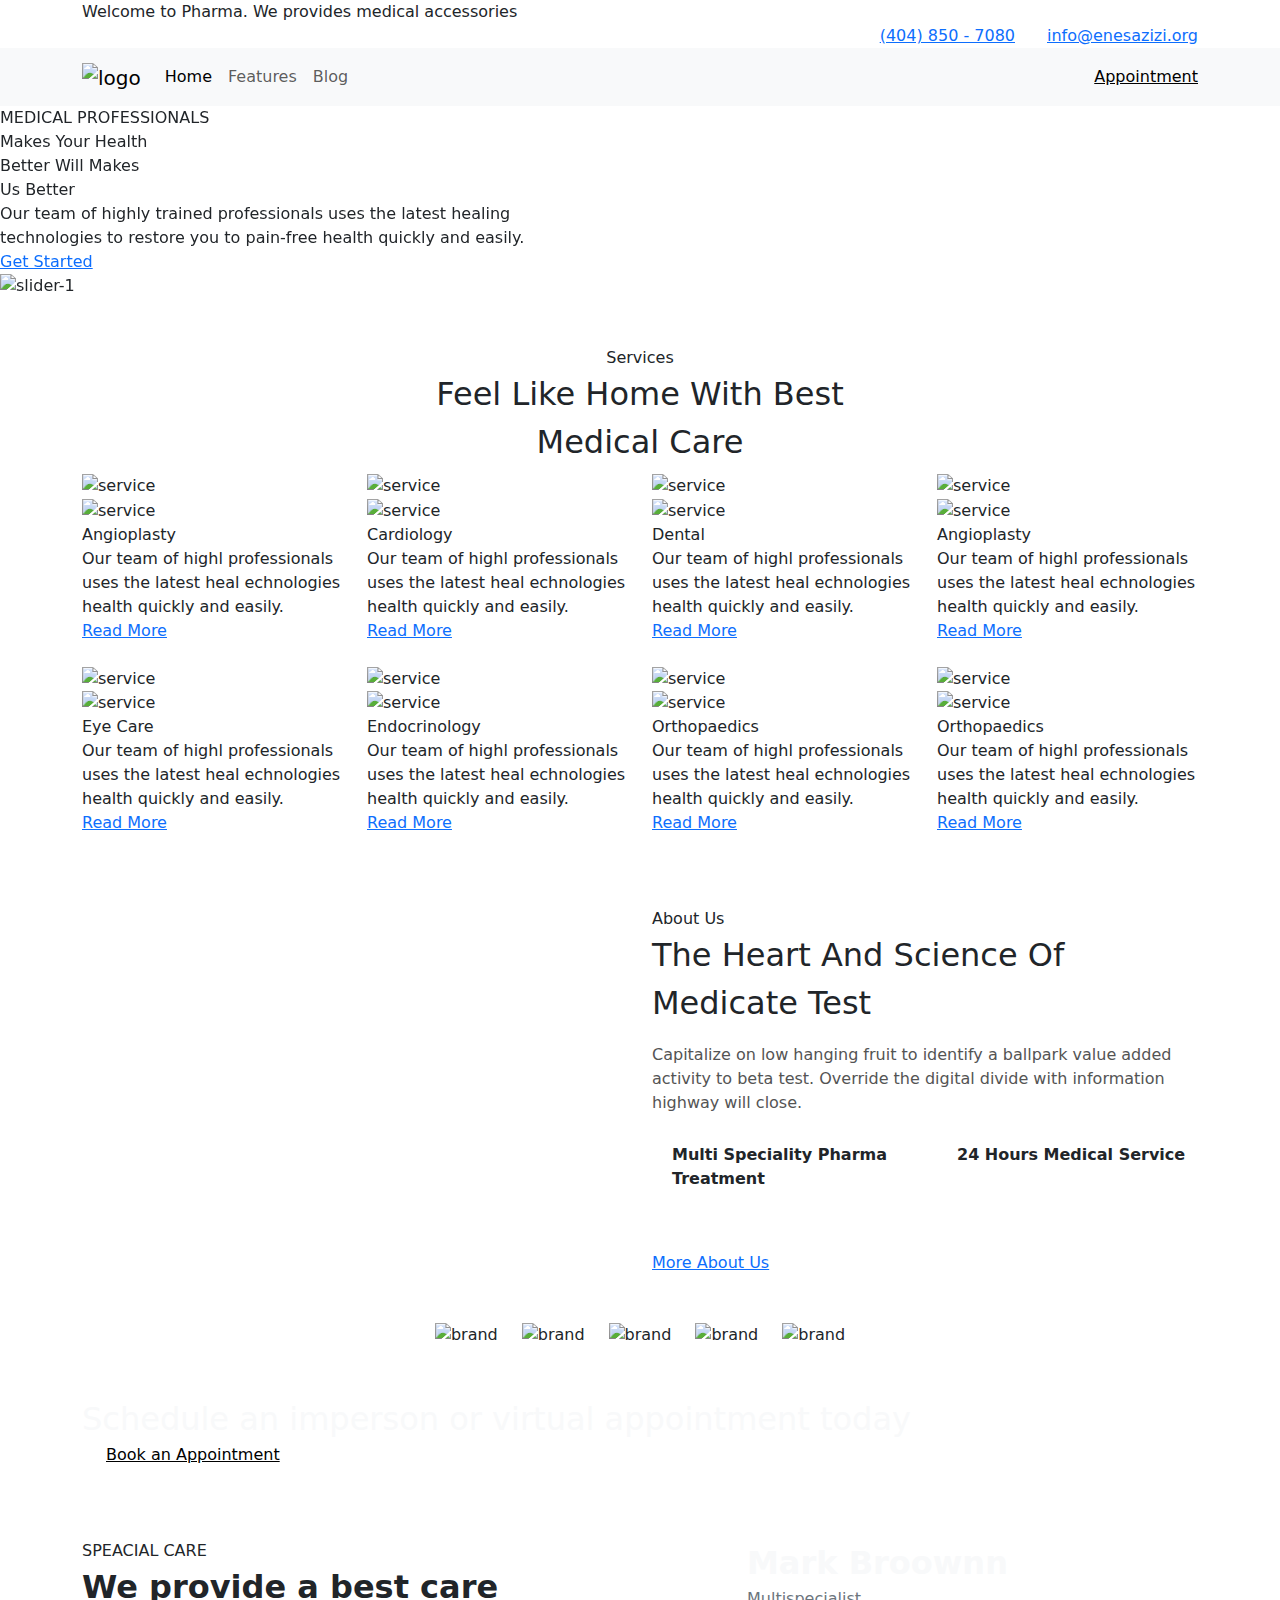
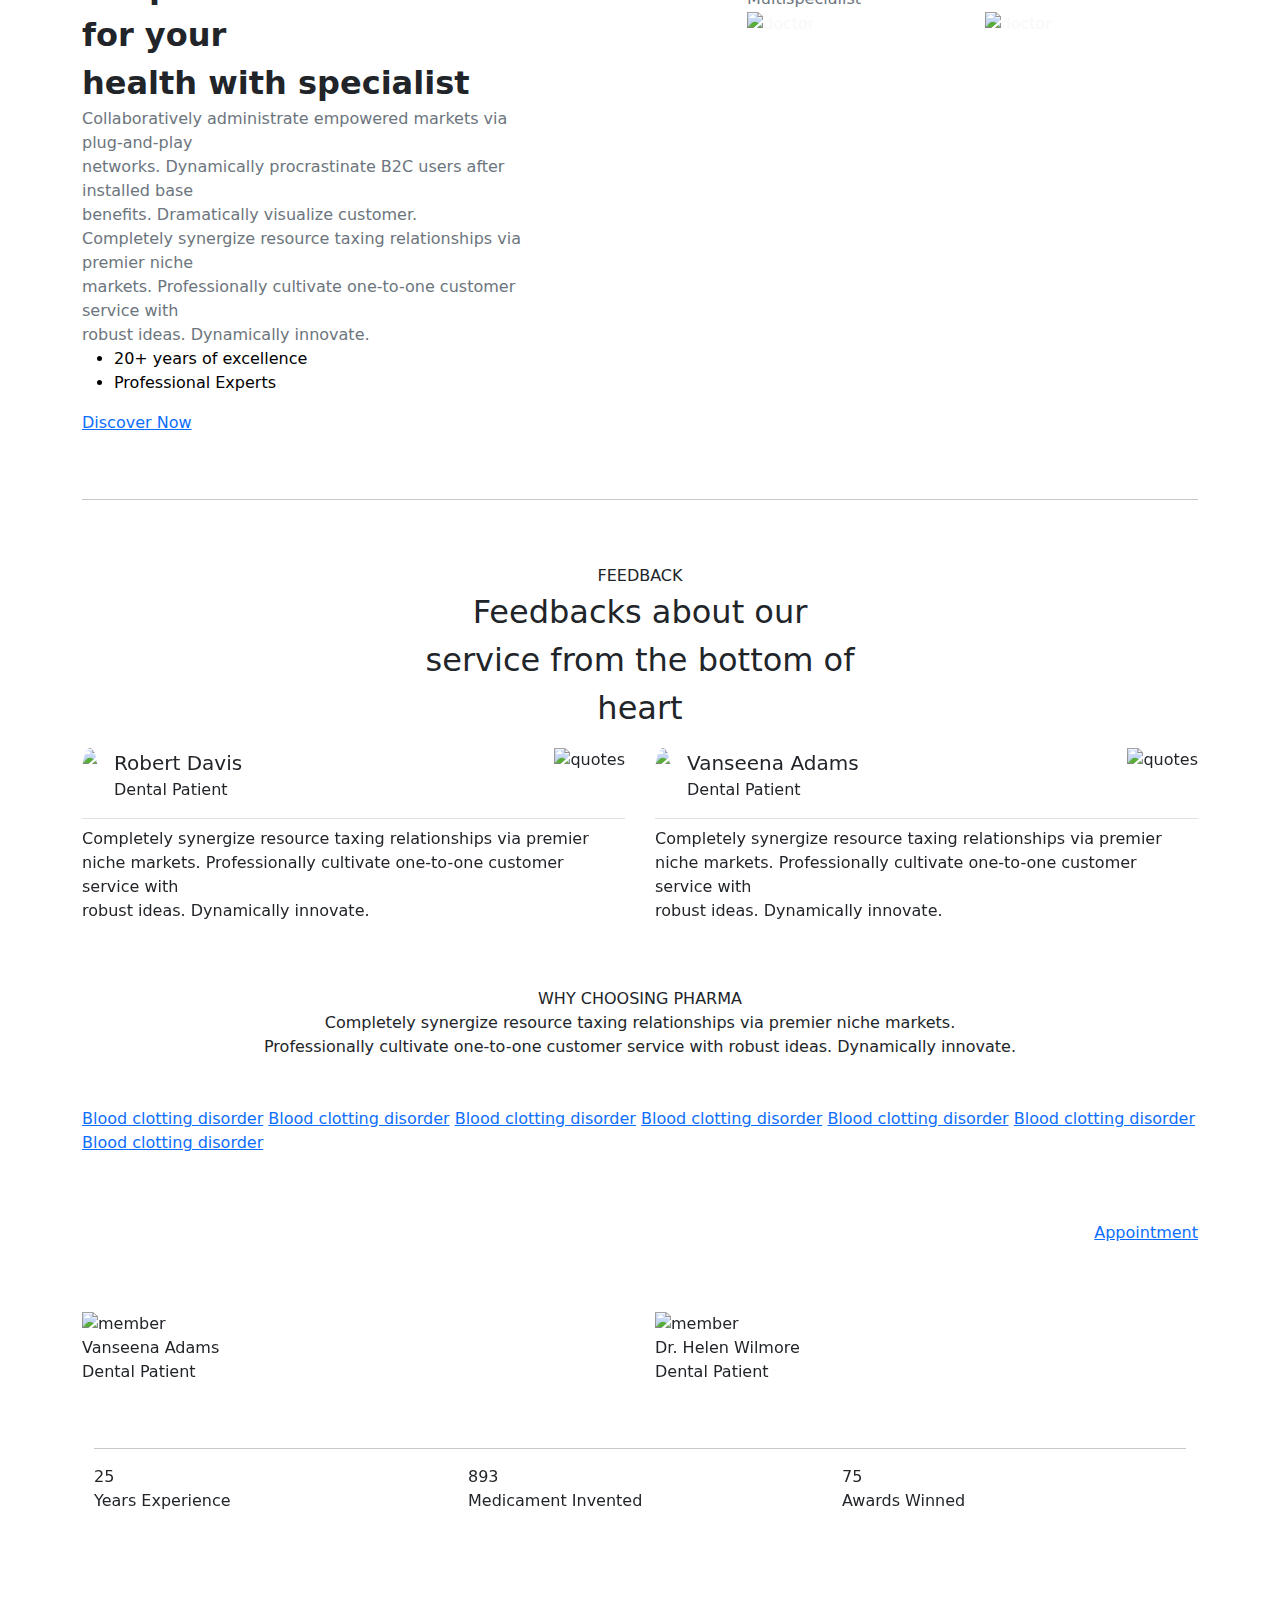
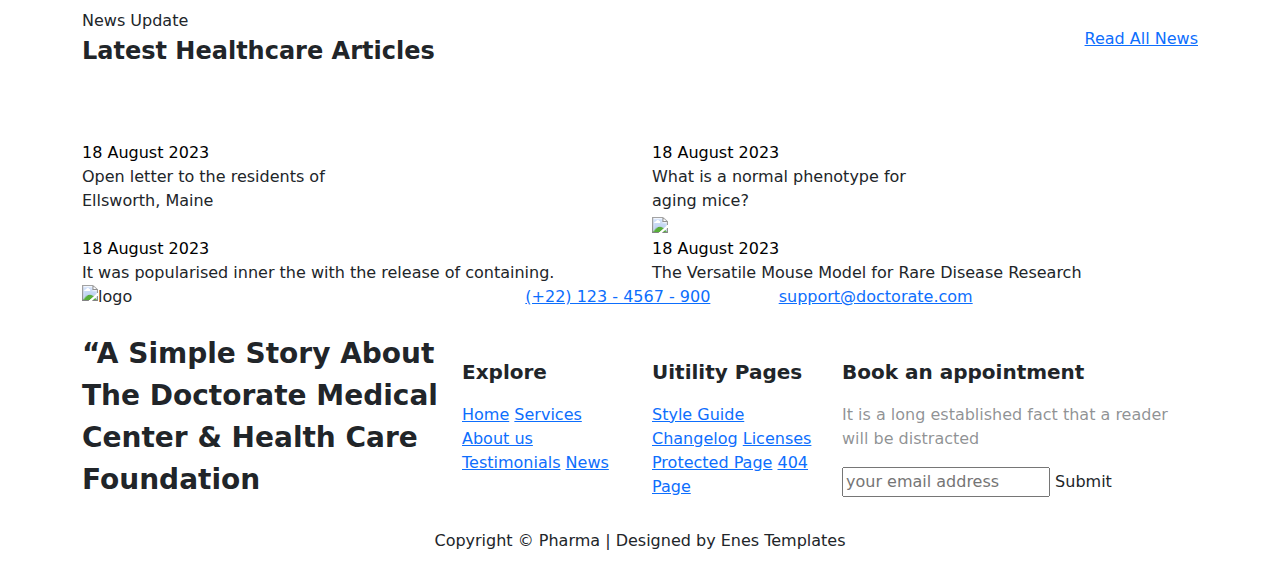
==== index.html @ 433c77ba "new feature -sticky navbar" ====
<!DOCTYPE html>
<html lang="en">

<head>
    <meta charset="UTF-8">
    <meta name="viewport" content="width=device-width, initial-scale=1.0">
    <link rel="icon" href="./assets/img/icon/logo.svg">
    <title>BTK AKADEMI</title>
    <!-- bootstrap library-->
    <link href="https://cdn.jsdelivr.net/npm/bootstrap@5.3.3/dist/css/bootstrap.min.css" rel="stylesheet"
        integrity="sha384-QWTKZyjpPEjISv5WaRU9OFeRpok6YctnYmDr5pNlyT2bRjXh0JMhjY6hW+ALEwIH" crossorigin="anonymous">

    <!-- css file -->
    <link rel="stylesheet" href="assets/css/style.css">
</head>

<body>
    <div class="top-bar">
        <div class="container">
            <div class="row">
                <div class="col-12 col-lg-6">
                    <span>Welcome to Pharma. We provides medical accessories</span>
                </div>
                <div class="col-12 col-lg-12">
                    <div class="d-flex justify-content-end">
                        <a href="tel:+4048507080" class="d-flex gap-2 align-items-center me-4">
                            <i class="icon icon-phone"></i>
                            <span>(404) 850 - 7080</span>
                        </a>
                        <a href="mailto:info@hasanunal.org" class="d-flex gap-2 align-items-center">
                            <i class="icon icon-mail"></i>
                            <span>info@enesazizi.org</span>
                        </a>
                    </div>
                </div>
            </div>
        </div>
    </div>
    <header class="sticky-top">


        <nav class="navbar navbar-expand-lg bg-body-tertiary">
            <div class="container">
                <a class="navbar-brand" href="#">
                    <img src="assets/img/logo.svg" alt="logo">
                </a>
                <button class="navbar-toggler" type="button" data-bs-toggle="collapse" data-bs-target="#navbarText"
                    aria-controls="navbarText" aria-expanded="false" aria-label="Toggle navigation">
                    <span class="navbar-toggler-icon"></span>
                </button>
                <div class="collapse navbar-collapse" id="navbarText">
                    <ul class="navbar-nav me-auto mb-2 mb-lg-0">
                        <li class="nav-item">
                            <a class="nav-link active" aria-current="page" href="#">Home</a>
                        </li>
                        <li class="nav-item">
                            <a class="nav-link" href="#">Features</a>
                        </li>
                        <li class="nav-item">
                            <a class="nav-link" href="blog.html">Blog</a>
                        </li>
                    </ul>
                    <span class="navbar-text">
                        <a href="#" class="btn-main-green">Appointment</a>
                    </span>
                </div>
            </div>
        </nav>
    </header>

    <section class="slider-main-section">
        <div class="slider-main">
            <div class="swiper slider--main">
                <div class="swiper-wrapper">
                    <div class="swiper-slide">
                        <div class="position-relative ">
                            <div class="slider-main-content d-none d-lg-block">
                                <div class="slider-main-content-top-info">
                                    MEDICAL PROFESSIONALS
                                </div>
                                <div class="slider-main-content-title">
                                    Makes Your Health <br> Better Will Makes <br> Us Better
                                </div>
                                <div class="slider-main-content-desc">
                                    Our team of highly trained professionals uses the latest healing <br>technologies to
                                    restore you to
                                    pain-free health quickly and easily.
                                </div>
                                <div class="slider-main-button">
                                    <a href="#" class="btn-main-blue">Get Started</a>
                                </div>
                            </div>
                            <img src="assets/img/slider/slider-1.jpg" class="w-100" alt="slider-1">
                        </div>
                    </div>
                    <div class="swiper-slide">
                        <div class="position-relative">
                            <div class="slider-main-content  d-none d-lg-block">
                                <div class="slider-main-content-top-info">
                                    MEDICAL PROFESSIONALS
                                </div>
                                <div class="slider-main-content-title">
                                    Makes Your Health <br> Better Will Makes <br> Us Better
                                </div>
                                <div class="slider-main-content-desc">
                                    Our team of highly trained professionals uses the latest healing <br>technologies to
                                    restore you to
                                    pain-free health quickly and easily.
                                </div>
                                <div class="slider-main-button">
                                    <a href="#" class="btn-main-blue">Get Started</a>
                                </div>
                            </div>
                            <img src="assets/img/slider/slider-1.jpg" class="w-100" alt="slider-1">
                        </div>
                    </div>
                </div>
            </div>
    </section>

    <section class="services">
        <div class="container">
            <div class="text-center mt-5 mb-2">
                <span class="section-service-title">Services</span>
                <div class="fs-2 fw-medium">Feel Like Home With Best<br>Medical Care</div>
            </div>
            <div class="row mb-5">
                <div class="col-12 col-md-6 col-lg-3 mb-4">
                    <div class="service-card">
                        <div class="service-card-showcase">
                            <img src="assets/img/service/service-1.jpg" class="d-block w-100" alt="service">
                        </div>
                        <div class="service-card-content">
                            <div class="service-card-img">
                                <img src="assets/img/service/icon/service-1.svg" alt="service">
                            </div>
                            <div class="service-card-title">
                                Angioplasty
                            </div>
                            <div class="service-card-desc">
                                Our team of highl professionals uses the latest heal echnologies health quickly and
                                easily.
                            </div>
                            <a href="#" class="service-card-link">
                                Read More
                            </a>
                        </div>
                    </div>
                </div>
                <div class="col-12 col-md-6 col-lg-3 mb-4">
                    <div class="service-card">
                        <div class="service-card-showcase">
                            <img src="assets/img/service/service-1.jpg" class="d-block w-100" alt="service">
                        </div>
                        <div class="service-card-content">
                            <div class="service-card-img">
                                <img src="assets/img/service/icon/service-2.svg" alt="service">
                            </div>
                            <div class="service-card-title">
                                Cardiology
                            </div>
                            <div class="service-card-desc">
                                Our team of highl professionals uses the latest heal echnologies health quickly and
                                easily.
                            </div>
                            <a href="#" class="service-card-link">
                                Read More
                            </a>
                        </div>
                    </div>
                </div>
                <div class="col-12 col-md-6 col-lg-3 mb-4">
                    <div class="service-card">
                        <div class="service-card-showcase">
                            <img src="assets/img/service/service-1.jpg" class="d-block w-100" alt="service">
                        </div>
                        <div class="service-card-content">
                            <div class="service-card-img">
                                <img src="assets/img/service/icon/service-1.svg" alt="service">
                            </div>
                            <div class="service-card-title">
                                Dental
                            </div>
                            <div class="service-card-desc">
                                Our team of highl professionals uses the latest heal echnologies health quickly and
                                easily.
                            </div>
                            <a href="#" class="service-card-link">
                                Read More
                            </a>
                        </div>
                    </div>
                </div>
                <div class="col-12 col-md-6 col-lg-3 mb-4">
                    <div class="service-card">
                        <div class="service-card-showcase">
                            <img src="assets/img/service/service-1.jpg" class="d-block w-100" alt="service">
                        </div>
                        <div class="service-card-content">
                            <div class="service-card-img">
                                <img src="assets/img/service/icon/service-1.svg" alt="service">
                            </div>
                            <div class="service-card-title">
                                Angioplasty
                            </div>
                            <div class="service-card-desc">
                                Our team of highl professionals uses the latest heal echnologies health quickly and
                                easily.
                            </div>
                            <a href="#" class="service-card-link">
                                Read More
                            </a>
                        </div>
                    </div>
                </div>
                <div class="col-12 col-md-6 col-lg-3 mb-4">
                    <div class="service-card">
                        <div class="service-card-showcase">
                            <img src="assets/img/service/service-1.jpg" class="d-block w-100" alt="service">
                        </div>
                        <div class="service-card-content">
                            <div class="service-card-img">
                                <img src="assets/img/service/icon/service-6.svg" alt="service">
                            </div>
                            <div class="service-card-title">
                                Eye Care
                            </div>
                            <div class="service-card-desc">
                                Our team of highl professionals uses the latest heal echnologies health quickly and
                                easily.
                            </div>
                            <a href="#" class="service-card-link">
                                Read More
                            </a>
                        </div>
                    </div>
                </div>
                <div class="col-12 col-md-6 col-lg-3 mb-4">
                    <div class="service-card">
                        <div class="service-card-showcase">
                            <img src="assets/img/service/service-1.jpg" class="d-block w-100" alt="service">
                        </div>
                        <div class="service-card-content">
                            <div class="service-card-img">
                                <img src="assets/img/service/icon/service-5.svg" alt="service">
                            </div>
                            <div class="service-card-title">
                                Endocrinology
                            </div>
                            <div class="service-card-desc">
                                Our team of highl professionals uses the latest heal echnologies health quickly and
                                easily.
                            </div>
                            <a href="#" class="service-card-link">
                                Read More
                            </a>
                        </div>
                    </div>
                </div>
                <div class="col-12 col-md-6 col-lg-3 mb-4">
                    <div class="service-card">
                        <div class="service-card-showcase">
                            <img src="assets/img/service/service-1.jpg" class="d-block w-100" alt="service">
                        </div>
                        <div class="service-card-content">
                            <div class="service-card-img">
                                <img src="assets/img/service/icon/service-5.svg" alt="service">
                            </div>
                            <div class="service-card-title">
                                Orthopaedics
                            </div>
                            <div class="service-card-desc">
                                Our team of highl professionals uses the latest heal echnologies health quickly and
                                easily.
                            </div>
                            <a href="#" class="service-card-link">
                                Read More
                            </a>
                        </div>
                    </div>
                </div>
                <div class="col-12 col-md-6 col-lg-3 mb-4">
                    <div class="service-card">
                        <div class="service-card-showcase">
                            <img src="assets/img/service/service-1.jpg" class="d-block w-100" alt="service">
                        </div>
                        <div class="service-card-content">
                            <div class="service-card-img">
                                <img src="assets/img/service/icon/service-4.svg" alt="service">
                            </div>
                            <div class="service-card-title">
                                Orthopaedics
                            </div>
                            <div class="service-card-desc">
                                Our team of highl professionals uses the latest heal echnologies health quickly and
                                easily.
                            </div>
                            <a href="#" class="service-card-link">
                                Read More
                            </a>
                        </div>
                    </div>
                </div>
            </div>
        </div>
    </section>

    <section class="call-center mb-5">
        <div class="container">
            <div class="row">
                <div class="col-12 col-lg-6 ms-auto ">
                    <div class="call-center-card">
                        <span class="section-service-title">About Us</span>
                        <div class="fs-2  fw-normal mb-3">The Heart And Science Of<br />Medicate Test</div>
                        <p class="m-0" style="color: #545454;">
                            Capitalize on low hanging fruit to identify a ballpark value
                            added activity to beta test. Override the digital divide with information highway will
                            close.
                        </p>
                        <div class="row mt-4 mb-5">
                            <div class="col-12 col-lg-6 pb-2">
                                <div class="d-flex gap-3">
                                    <div class="call-center-card-icon">
                                        <i class="card-icon-1"></i>
                                    </div>
                                    <span class="fw-semibold fs-6 p-1">Multi Speciality Pharma Treatment</span>
                                </div>
                            </div>
                            <div class="col-12 col-lg-6 ">
                                <div class="d-flex gap-3">
                                    <div class="call-center-card-icon">
                                        <i class="card-icon-2"></i>
                                    </div>
                                    <span class="fw-semibold fs-6 p-1">24 Hours Medical Service</span>
                                </div>
                            </div>
                        </div>
                        <a href="#" class="btn-main-blue">More About Us</a>
                    </div>
                </div>
            </div>
        </div>
    </section>

    <section class="brand mb-5">
        <div class="container">
            <div class="d-flex flex-wrap  gap-4 justify-content-between justify-content-lg-center">
                <img src="assets/img/brand/1.png" alt="brand">
                <img src="assets/img/brand/2.png" alt="brand">
                <img src="assets/img/brand/3.png" alt="brand">
                <img src="assets/img/brand/4.png" alt="brand">
                <img src="assets/img/brand/5.png" alt="brand">
            </div>
        </div>
    </section>

    <section class="meeting-wrapper-section">
        <div class="container">
            <div class="meeting-wrapper">
                <div class="fs-2 fw-medium meeting-wrapper-content text-light">Schedule an imperson or virtual
                    appointment today</div>
                <a href="#" class="btn-main-green text-black m-4 fw-medium">Book an Appointment</a>
            </div>
        </div>
    </section>
    <br>

    <section class="speacial-care-section">
        <div class="container">
            <div class="row">
                <div class="col-12 col-lg-5 bg-white py-5 text-light">
                    <span class="section-service-title text-dark">SPEACIAL CARE</span>
                    <div class="speacial-care-title text-dark fw-bold fs-2">We provide a best care for your <br> health
                        with specialist</div>
                    <div class="speacial-care-text text-secondary">Collaboratively administrate empowered markets via
                        plug-and-play <br> networks. Dynamically procrastinate B2C users after installed base <br>
                        benefits. Dramatically visualize customer.</div>
                    <div class="speacial-care-text text-secondary">Completely synergize resource taxing relationships
                        via premier niche <br> markets. Professionally cultivate one-to-one customer service with <br>
                        robust ideas. Dynamically innovate.</div>
                    <ul class="specail-care-list">
                        <li class="text-black">
                            <span> 20+ years of excellence</span>
                        </li>
                        <li class="text-black">
                            <span>Professional Experts</span>
                        </li>
                    </ul>
                    <a href="#" class="btn-main-blue">Discover Now</a>
                </div>

                <div class="col-lg-5 col-12 py-5 text-light ms-auto special-care-content">
                    <div class="special-care-content-info">
                        <span class="fs-2 d-block fw-semibold "> Mark Broownn </span>
                        <span class=" text-secondary">Multispecialist</span>
                    </div>
                    <div class="row">
                        <div class="col-6">
                            <div class="special-care-img">
                                <img src="./assets/img/service/doctor.jpg" alt="doctor">
                            </div>
                        </div>
                        <div class="col-6">
                            <div class="special-care-img">
                                <img src="./assets/img/service/doctor-2.jpg" alt="doctor">
                            </div>
                        </div>
                    </div>
                </div>
            </div>
        </div>
    </section>

    <div class="container">
        <hr>
    </div>

    <section class="feedback-card-wrapper-section">
        <div class="container py-5">
            <div class="text-center">
                <span class="section-service-title">FEEDBACK</span>
                <div class="fs-2 fw-medium mb-3 mx-auto" style="max-width: 450px;">
                    Feedbacks about our service from the
                    bottom of heart
                </div>
            </div>
            <div class="swiper slider-feedback-wrapper">
                <div class="swiper-wrapper align-items-center">
                    <div class="swiper-slide">
                        <div class="feedback-card">
                            <div class="d-flex justify-content-between w-100 border-bottom pb-3 mb-2">
                                <div class="d-flex gap-3">
                                    <img class="rounded-circle" src="./assets/img/icon/person.svg">
                                    <div>
                                        <span class="d-block fw-medium fs-5">Robert Davis</span>
                                        <span class="d-block">Dental Patient</span>
                                    </div>
                                </div>
                                <img src="./assets/img/icon/quotes.svg" alt="quotes">
                            </div>
                            <p>Completely synergize resource taxing relationships via premier niche markets.
                                Professionally cultivate one-to-one customer service with <br>
                                robust ideas. Dynamically innovate.
                            </p>
                            <div class="d-flex gap-2 ">
                                <i class=" icon-star active"></i>
                                <i class=" icon-star active"></i>
                                <i class=" icon-star active"></i>
                                <i class=" icon-star active"></i>
                                <i class="icon-star"></i>
                            </div>
                        </div>
                    </div>
                    <div class="swiper-slide">
                        <div class="feedback-card">
                            <div class="d-flex  justify-content-between w-100 border-bottom pb-3 mb-2">
                                <div class="d-flex gap-3">
                                    <img class="rounded-circle" src="./assets/img/icon/person-2.svg">
                                    <div>
                                        <span class="d-block fw-medium fs-5">Vanseena Adams</span>
                                        <span class="d-block">Dental Patient</span>
                                    </div>
                                </div>
                                <img src="./assets/img/icon/quotes.svg" alt="quotes">
                            </div>
                            <p>Completely synergize resource taxing relationships via premier niche markets.
                                Professionally cultivate one-to-one customer service with <br>
                                robust ideas. Dynamically innovate.
                            </p>
                            <div class="d-flex gap-2 ">
                                <i class=" icon-star active"></i>
                                <i class=" icon-star active"></i>
                                <i class=" icon-star active"></i>
                                <i class=" icon-star active"></i>
                                <i class="icon-star"></i>
                            </div>
                        </div>
                    </div>
                    <div class="swiper-slide">
                        <div class="feedback-card">
                            <div class="d-flex justify-content-between w-100 border-bottom pb-3 mb-2">
                                <div class="d-flex gap-3">
                                    <img class="rounded-circle" src="./assets/img/icon/person-3.svg">
                                    <div>
                                        <span class="d-block fw-medium fs-5">Mark Brown</span>
                                        <span class="d-block">Dental Patient</span>
                                    </div>
                                </div>
                                <img src="./assets/img/icon/quotes.svg" alt="quotes">
                            </div>
                            <p>Completely synergize resource taxing relationships via premier niche markets.
                                Professionally cultivate one-to-one customer service with <br>
                                robust ideas. Dynamically innovate.
                            </p>
                            <div class="d-flex gap-2 ">
                                <i class=" icon-star active"></i>
                                <i class=" icon-star active"></i>
                                <i class=" icon-star active"></i>
                                <i class=" icon-star active"></i>
                                <i class="icon-star"></i>
                            </div>
                        </div>
                    </div>
                    <div class="swiper-slide">
                        <div class="feedback-card">
                            <div class="d-flex justify-content-between w-100 border-bottom pb-3 mb-2">
                                <div class="d-flex gap-3">
                                    <img class="rounded-circle" src="./assets/img/icon/person-4.svg">
                                    <div>
                                        <span class="d-block fw-medium fs-5">Robert Davis</span>
                                        <span class="d-block">Dental Patient</span>
                                    </div>
                                </div>
                                <img src="./assets/img/icon/quotes.svg" alt="quotes">
                            </div>
                            <p>Completely synergize resource taxing relationships via premier niche markets.
                                Professionally cultivate one-to-one customer service with <br>
                                robust ideas. Dynamically innovate.
                            </p>
                            <div class="d-flex gap-2 ">
                                <i class=" icon-star active"></i>
                                <i class=" icon-star active"></i>
                                <i class=" icon-star active"></i>
                                <i class=" icon-star active"></i>
                                <i class="icon-star"></i>
                            </div>
                        </div>
                    </div>
                </div>
            </div>
        </div>
    </section>

    <section>
        <div class="why-choose-us">
            <div class="container">
                <div class="text-center mb-5">
                    <span class="section-service-title">WHY CHOOSING PHARMA</span>
                    <p class="text-gray">
                        Completely synergize resource taxing relationships via premier niche markets.<br />
                        Professionally cultivate one-to-one customer service with robust ideas. Dynamically innovate.
                    </p>
                </div>
                <div class="why-choose-us-url">
                    <a href="#">Blood clotting disorder</a>
                    <a href="#">Blood clotting disorder</a>
                    <a href="#">Blood clotting disorder</a>
                    <a href="#">Blood clotting disorder</a>
                    <a href="#">Blood clotting disorder</a>
                    <a href="#">Blood clotting disorder</a>
                    <a href="#">Blood clotting disorder</a>
                </div>
            </div>
        </div>
    </section>

    <section class="team-section">
        <div class="bg-main-blue py-5 mb-5">
            <div class="container">
                <div class="d-flex justify-content-between align-items-center mb-5">
                    <div>
                        <span class="section-service-title text-white fs-6">MEDICAL EXPERTS</span>
                        <div class="fs-4 fw-semibold text-white">The Professional Doctors</div>
                    </div>
                    <a href="#" class="btn-main-green">Appointment</a>
                </div>
                <div class="swiper slider--team">
                    <div class="swiper-wrapper">
                        <div class="swiper-slide">
                            <div class="team-card">
                                <div class="team-card-img">
                                    <img src="assets/img/team/member-1.png" alt="member">
                                </div>
                                <div class="team-card-title">
                                    Vanseena Adams
                                </div>
                                <div class="team-card-desc">
                                    Dental Patient
                                </div>
                                <div class="team-card-social-media">
                                    <a href="#" class="icon-instagram"></a>
                                    <a href="#" class="icon-facebook"></a>
                                    <a href="#" class="icon-twitter"></a>
                                </div>
                            </div>
                        </div>
                        <div class="swiper-slide">
                            <div class="team-card">
                                <div class="team-card-img">
                                    <img src="assets/img/team/member-2.png" alt="member">
                                </div>
                                <div class="team-card-title">
                                    Dr. Helen Wilmore
                                </div>
                                <div class="team-card-desc">
                                    Dental Patient
                                </div>
                                <div class="team-card-social-media">
                                    <a href="#" class="icon-instagram"></a>
                                    <a href="#" class="icon-twitter"></a>
                                </div>
                            </div>
                        </div>
                        <div class="swiper-slide">
                            <div class="team-card">
                                <div class="team-card-img">
                                    <img src="assets/img/team/member-3.png" alt="member">
                                </div>
                                <div class="team-card-title">
                                    Dr. Kate Winslot
                                </div>
                                <div class="team-card-desc">
                                    Dental Patient
                                </div>
                                <div class="team-card-social-media">
                                    <a href="#" class="icon-facebook"></a>
                                    <a href="#" class="icon-twitter"></a>
                                </div>
                            </div>
                        </div>
                    </div>
                </div>
                <div class="container pt-5 pm-3">
                    <hr>
                </div>
                <div class="container">
                    <div class="swiper slider--statistsics">
                        <div class="swiper-wrapper">
                            <div class="swiper-slide">
                                <div class="slider-statistics">
                                    <div class="slider-statistics-number">25</div>
                                    <div class="slider-statistics-desc">Years Experience</div>
                                </div>
                            </div>
                            <div class="swiper-slide">
                                <div class="slider-statistics">
                                    <div class="slider-statistics-number">893</div>
                                    <div class="slider-statistics-desc">Medicament Invented</div>
                                </div>
                            </div>
                            <div class="swiper-slide">
                                <div class="slider-statistics">
                                    <div class="slider-statistics-number">75</div>
                                    <div class="slider-statistics-desc">Awards Winned</div>
                                </div>
                            </div>
                            <div class="swiper-slide">
                                <div class="slider-statistics">
                                    <div class="slider-statistics-number">673K</div>
                                    <div class="slider-statistics-desc">Happy Clients</div>
                                </div>
                            </div>
                            <div class="swiper-slide">
                                <div class="slider-statistics">
                                    <div class="slider-statistics-number">751</div>
                                    <div class="slider-statistics-desc">Pharmacies Partners</div>
                                </div>
                            </div>
                        </div>
                    </div>
                </div>
            </div>
        </div>

    </section>

    <section class="featured-blog-section">
        <div class="container">
            <div class="d-flex justify-content-between align-items-center mb-5">
                <div>
                    <span class="section-service-title text-dark fs-6">News Update</span>
                    <div class="fs-4 fw-semibold text-dark">Latest Healthcare Articles</div>
                </div>
                <a href="#" class="btn-main-green blog-btn">Read All News</a>
            </div>
            <div class="row">
                <div class="col-12 col-lg-6">
                    <div class="featured-blog-card">
                        <div class="featured-blog-card-img">
                            <img src="assets/img/team/blog-1.jpg" alt="">
                        </div>
                        <div class="featured-blog-card-info">
                            <div class="blog-card-info-date">
                                <span class="section-service-title text-black fs-6 mt-4">18 August 2023</span>
                            </div>
                            <div class="featured-blog-card-info-title">
                                Open letter to the residents of <br>Ellsworth, Maine
                            </div>
                        </div>
                    </div>
                </div>
                <div class="col-12 col-lg-6">
                    <div class="featured-blog-card">
                        <div class="featured-blog-card-img">
                            <img src="assets/img/team/blog-2.jpg" alt="">
                        </div>
                        <div class="featured-blog-card-info">
                            <div class="blog-card-info-date">
                                <span class="section-service-title text-black fs-6 mt-4">18 August 2023</span>
                            </div>
                            <div class="featured-blog-card-info-title">
                                What is a normal phenotype for <br> aging mice?
                            </div>

                        </div>
                    </div>
                </div>
            </div>
            <div class="row">
                <div class="col-12 col-lg-6">
                    <div class="featured-blog-card">
                        <div class="featured-blog-card-img">
                            <img src="assets/img/team/blog-3.jpg" alt="">
                        </div>
                        <div class="featured-blog-card-info">
                            <div class="blog-card-info-date">
                                <span class="section-service-title text-black fs-6 mt-4">18 August 2023</span>
                            </div>
                            <div class="featured-blog-card-info-title">
                                It was popularised inner the with the release of containing.
                            </div>
                        </div>
                    </div>
                </div>
                <div class="col-12 col-lg-6">
                    <div class="featured-blog-card">
                        <div class="featured-blog-card-img">
                            <img src="assets/img/team/blog-4.jpg">
                        </div>
                        <div class="featured-blog-card-info">
                            <div class="blog-card-info-date">
                                <span class="section-service-title text-black fs-6 mt-4">18 August 2023</span>
                            </div>
                            <div class="featured-blog-card-info-title">
                                The Versatile Mouse Model for Rare Disease Research
                            </div>

                        </div>
                    </div>
                </div>
            </div>
        </div>

    </section>

    <footer>
        <div class="container">
            <div class="row">
                <div class="col-12 col-lg-4">
                    <img src="assets/img/logo.svg" alt="logo">
                    <div class="fs-3 fw-bold mt-4 lh-md">
                        “A Simple Story About
                        The Doctorate Medical Center & Health Care Foundation
                    </div>
                </div>
                <div class="col-12 col-lg-8">
                    <div class="row mb-5 align-items-center">
                        <div class="col-4 ms-auto">
                            <a href="#" class="footer-link-phone">
                                <i class="icon-phone"></i>
                                <span>(+22) 123 - 4567 - 900</span>
                            </a>
                        </div>
                        <div class="col-12 col-lg-4">
                            <a href="#" class="footer-link-mail">
                                <i class="icon-mail"></i>
                                <span>support@doctorate.com</span>
                            </a>
                        </div>
                        <div class="col-12 col-lg-3">
                            <div class="footer-link-social">
                                <a href="#">
                                    <i class="icon-instagram"></i>
                                </a>
                                <a href="#">
                                    <i class="icon-facebook"></i>
                                </a>
                                <a href="#">
                                    <i class="icon-twitter"></i>
                                </a>
                            </div>
                        </div>
                    </div>
                    <div class="row">
                        <div class="col-12 col-lg-3">
                            <div class="footer-sitemap">
                                <div class="fs-5 fw-bold mb-3">
                                    Explore
                                </div>
                                <a href="#">Home</a>
                                <a href="#">Services</a>
                                <a href="#">About us</a>
                                <a href="#">Testimonials</a>
                                <a href="#">News</a>
                            </div>
                        </div>
                        <div class="col-3">
                            <div class="footer-sitemap">
                                <div class="fs-5 fw-bold mb-3">
                                    Uitility Pages
                                </div>
                                <a href="#">Style Guide</a>
                                <a href="#">Changelog</a>
                                <a href="#">Licenses</a>
                                <a href="#">Protected Page</a>
                                <a href="#">404 Page</a>
                            </div>
                        </div>
                        <div class="col-6">
                            <div class="fs-5 fw-bold mb-3">
                                Book an appointment
                            </div>
                            <p class="mb-3 text-body-tertiary">
                                It is a long established fact that a reader will be distracted
                            </p>
                            <input type="email" name="" id="" class="input-newsletter mb-3"
                                placeholder="your email address">
                            <div class="btn-main-blue d-inline-block">Submit</div>
                        </div>
                    </div>
                </div>
            </div>
        </div>
    </footer>

    <div class="bg-white text-center py-3">
        <span>Copyright © Pharma | Designed by Enes Templates </span>
    </div>

        <!--swiper js library -->
        <link rel="stylesheet" href="https://cdn.jsdelivr.net/npm/swiper@11/swiper-bundle.min.css" />
        <script src="https://cdn.jsdelivr.net/npm/swiper@11/swiper-bundle.min.js"></script>

        <!-- js file -->
    <script src="https://cdn.jsdelivr.net/npm/bootstrap@5.3.3/dist/js/bootstrap.bundle.min.js"
        integrity="sha384-YvpcrYf0tY3lHB60NNkmXc5s9fDVZLESaAA55NDzOxhy9GkcIdslK1eN7N6jIeHz"
        crossorigin="anonymous"></script>

        <script src="assets/js/script.js"></script>
</body>

</html>
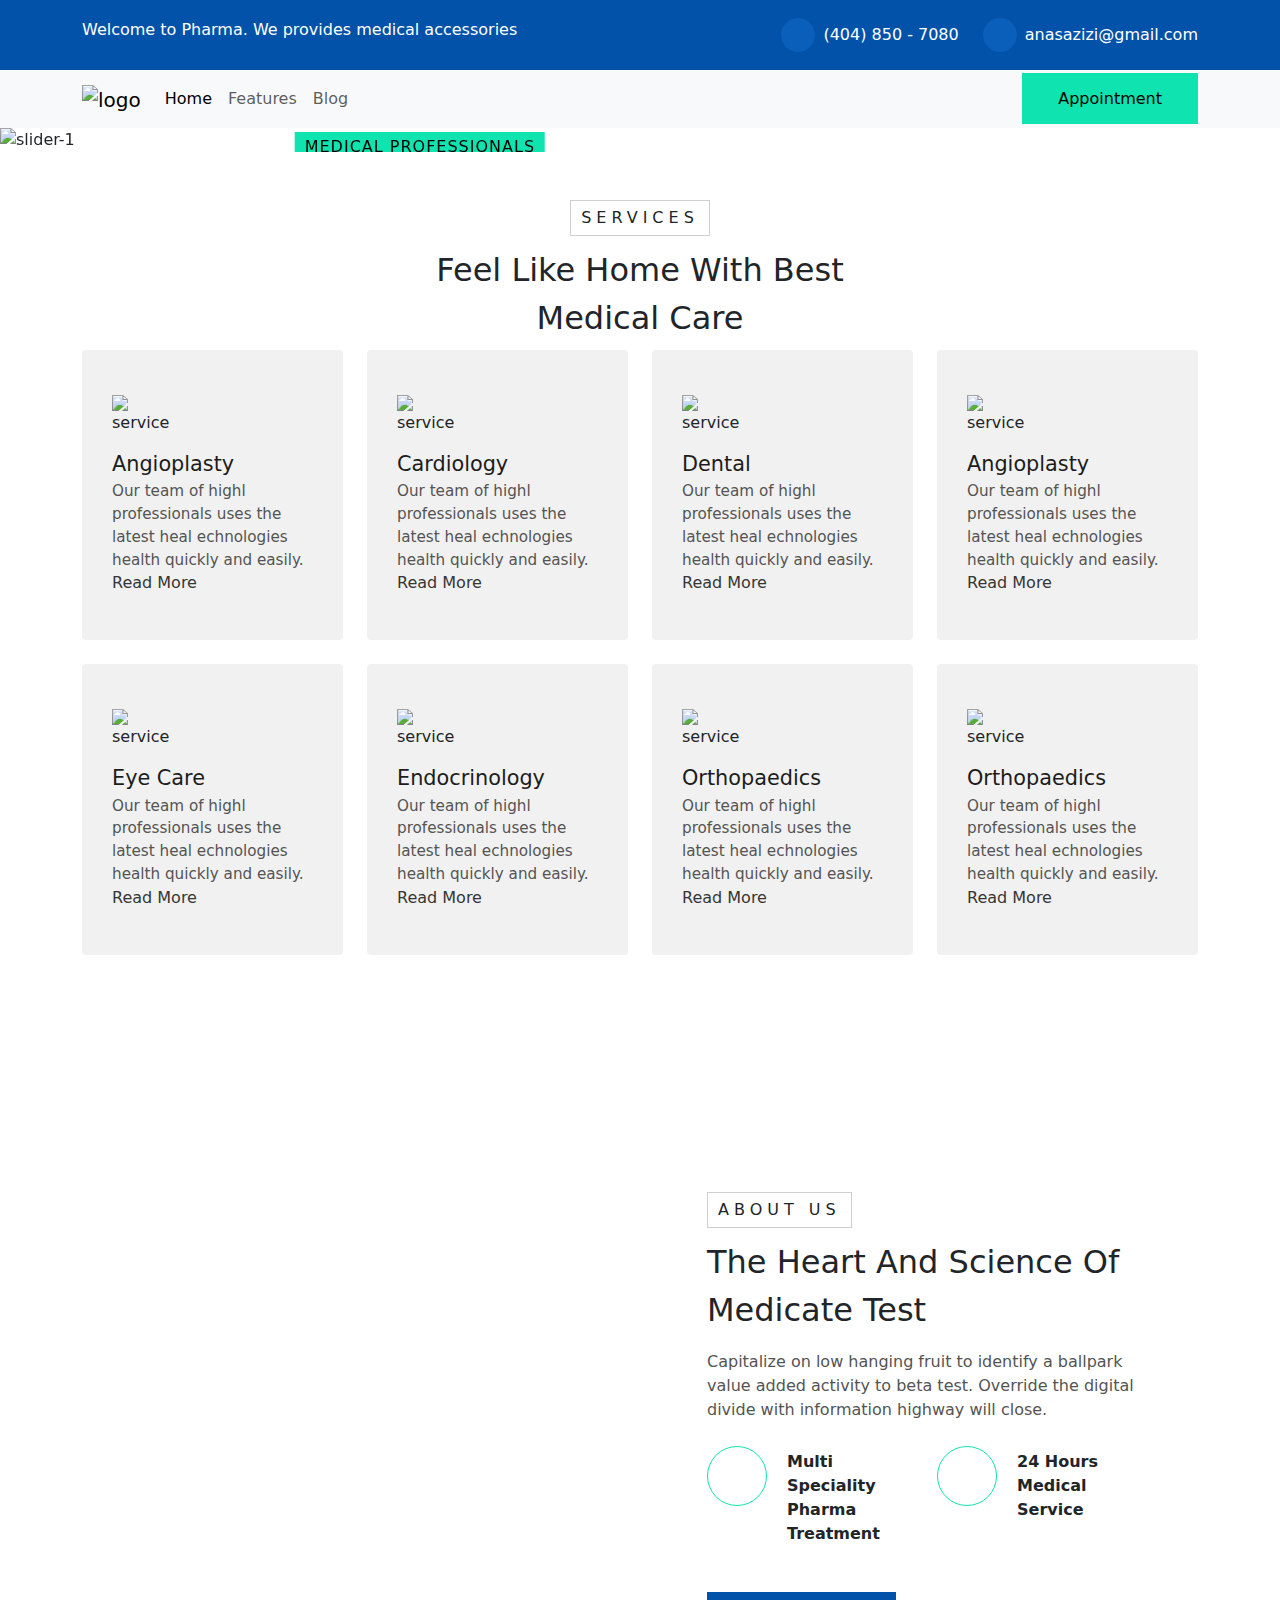
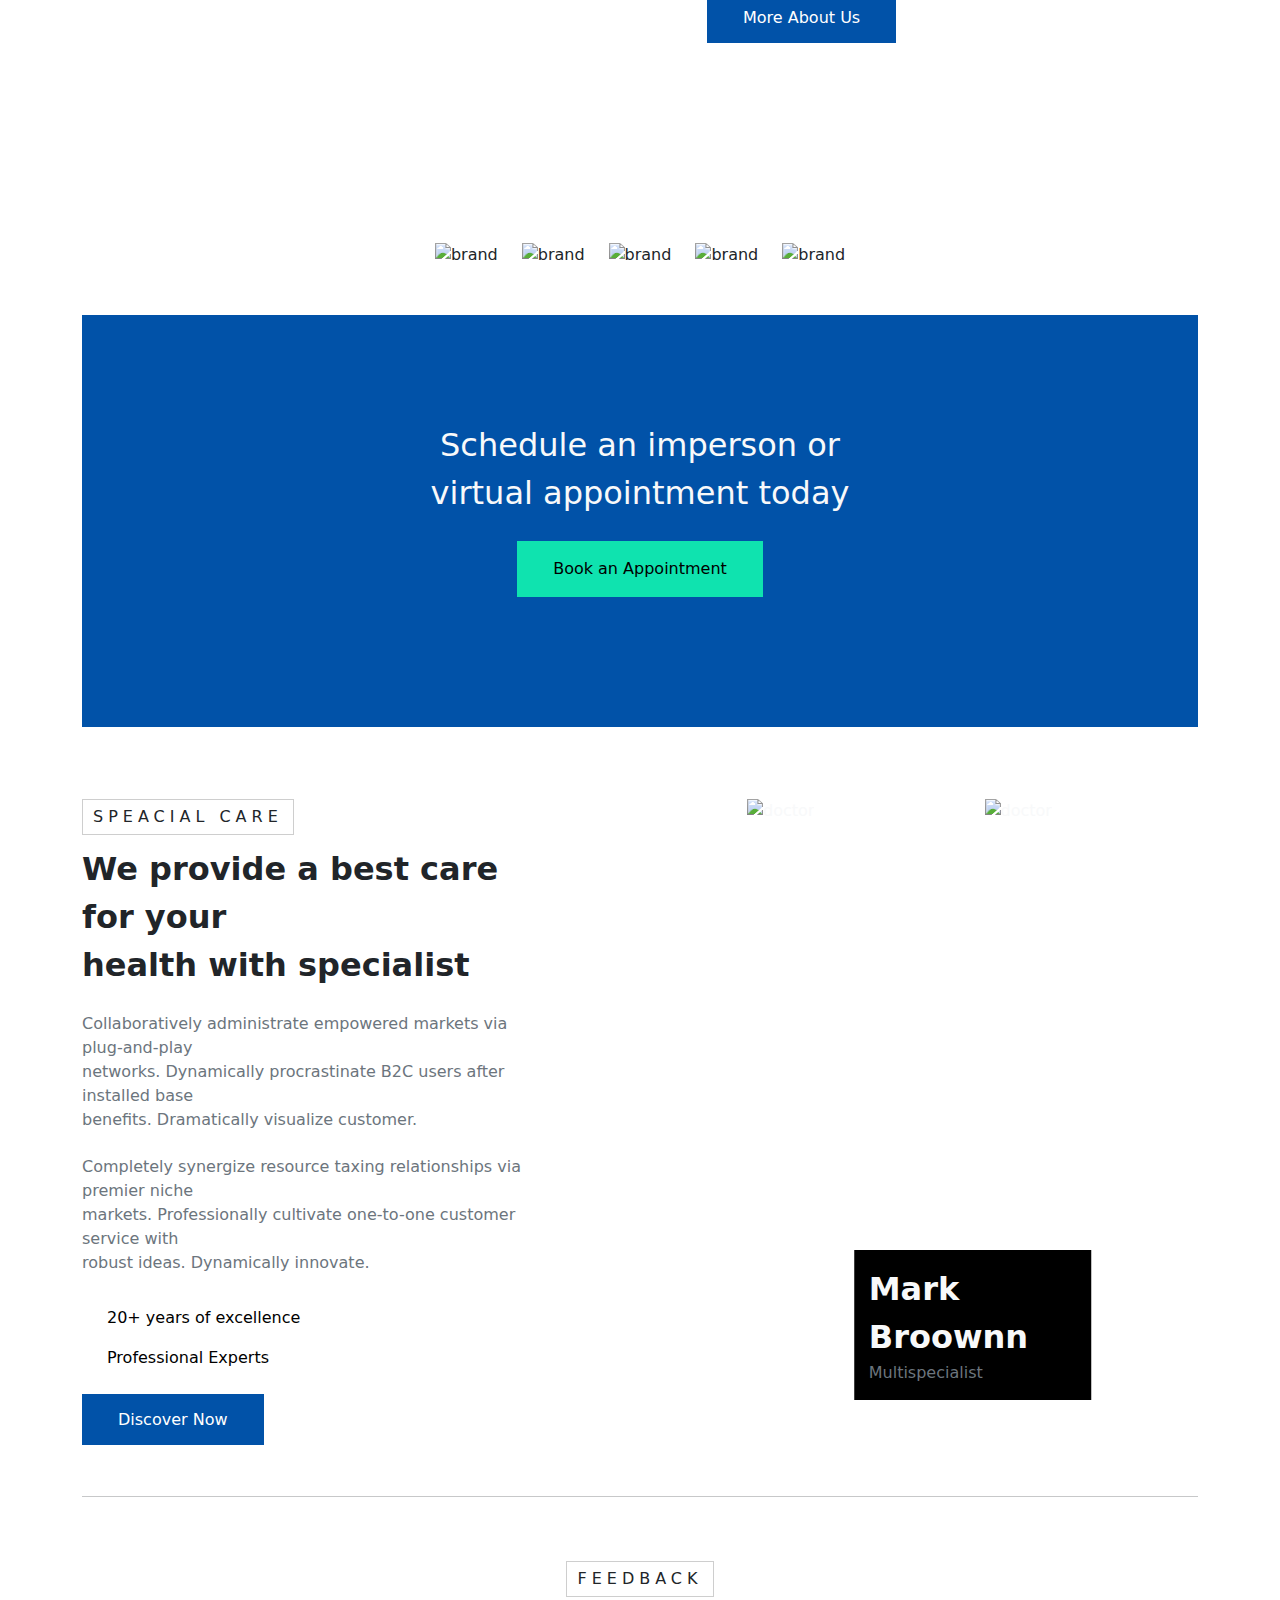
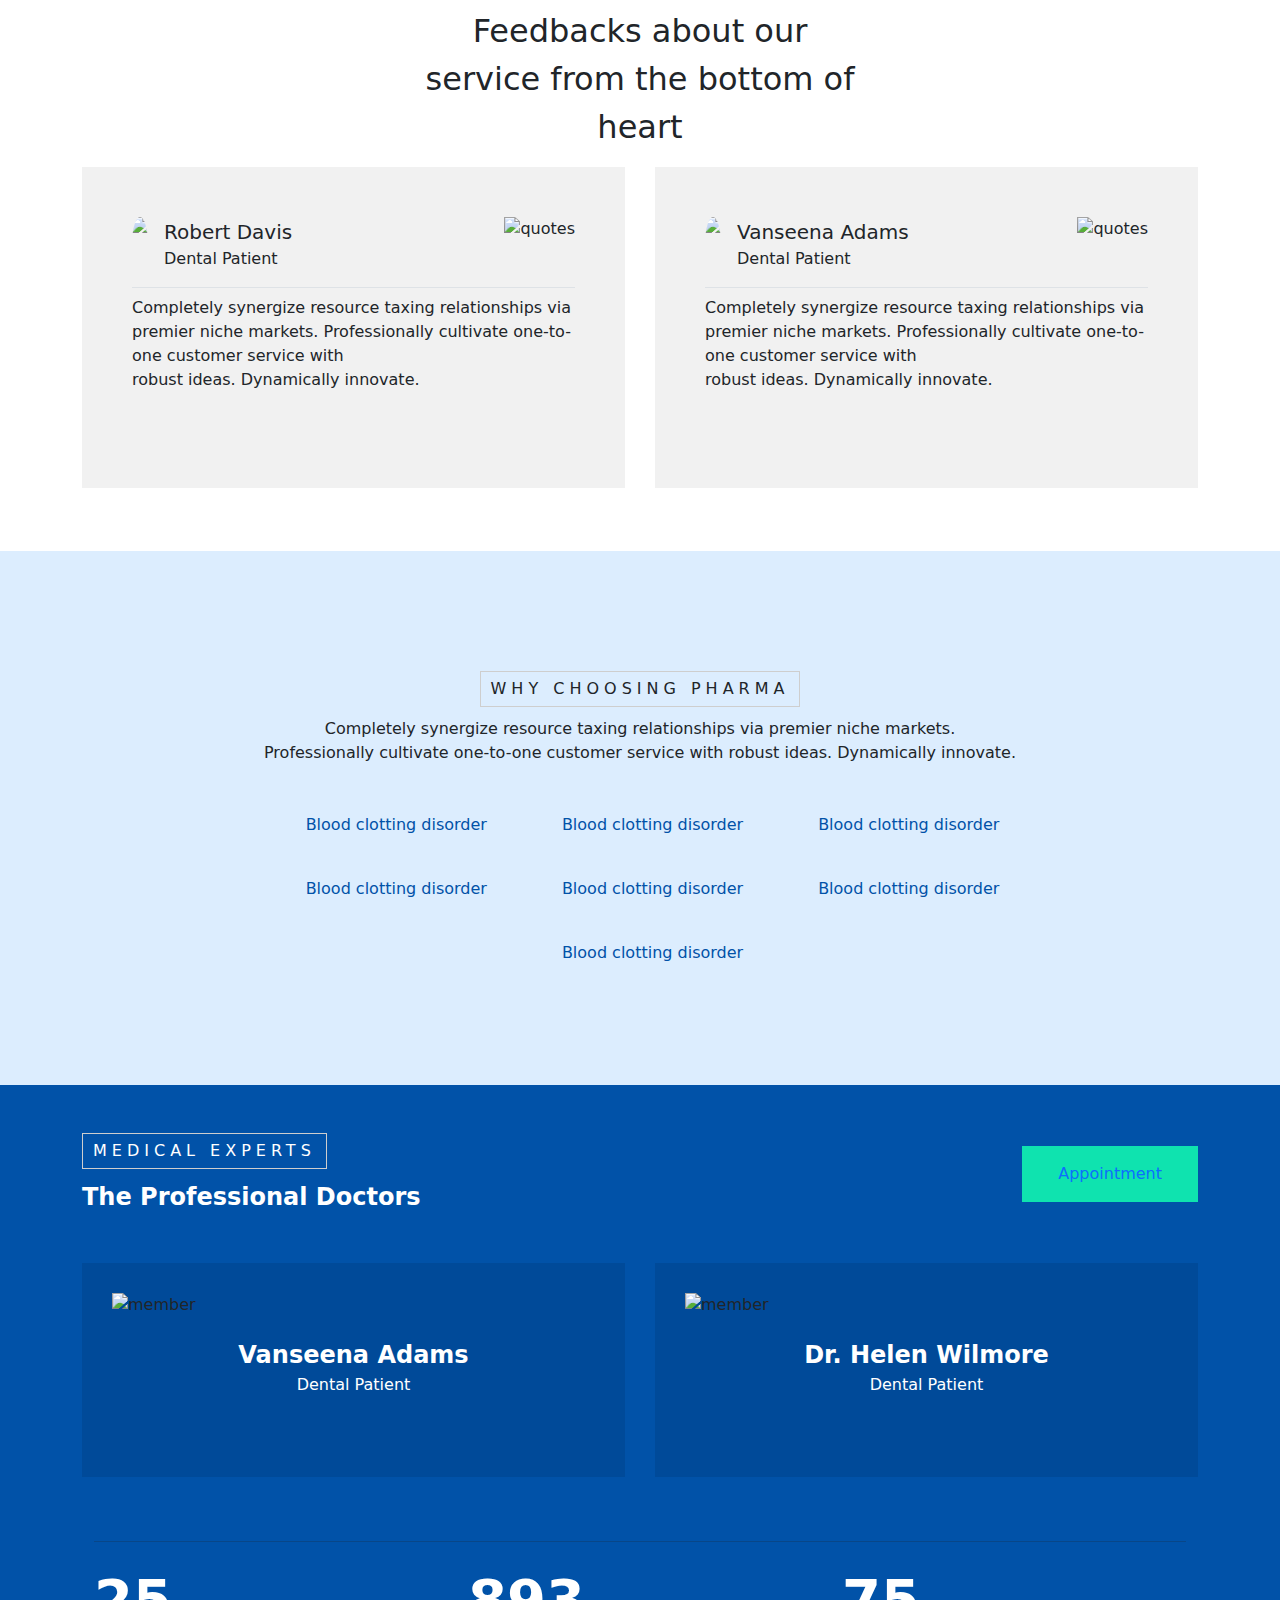
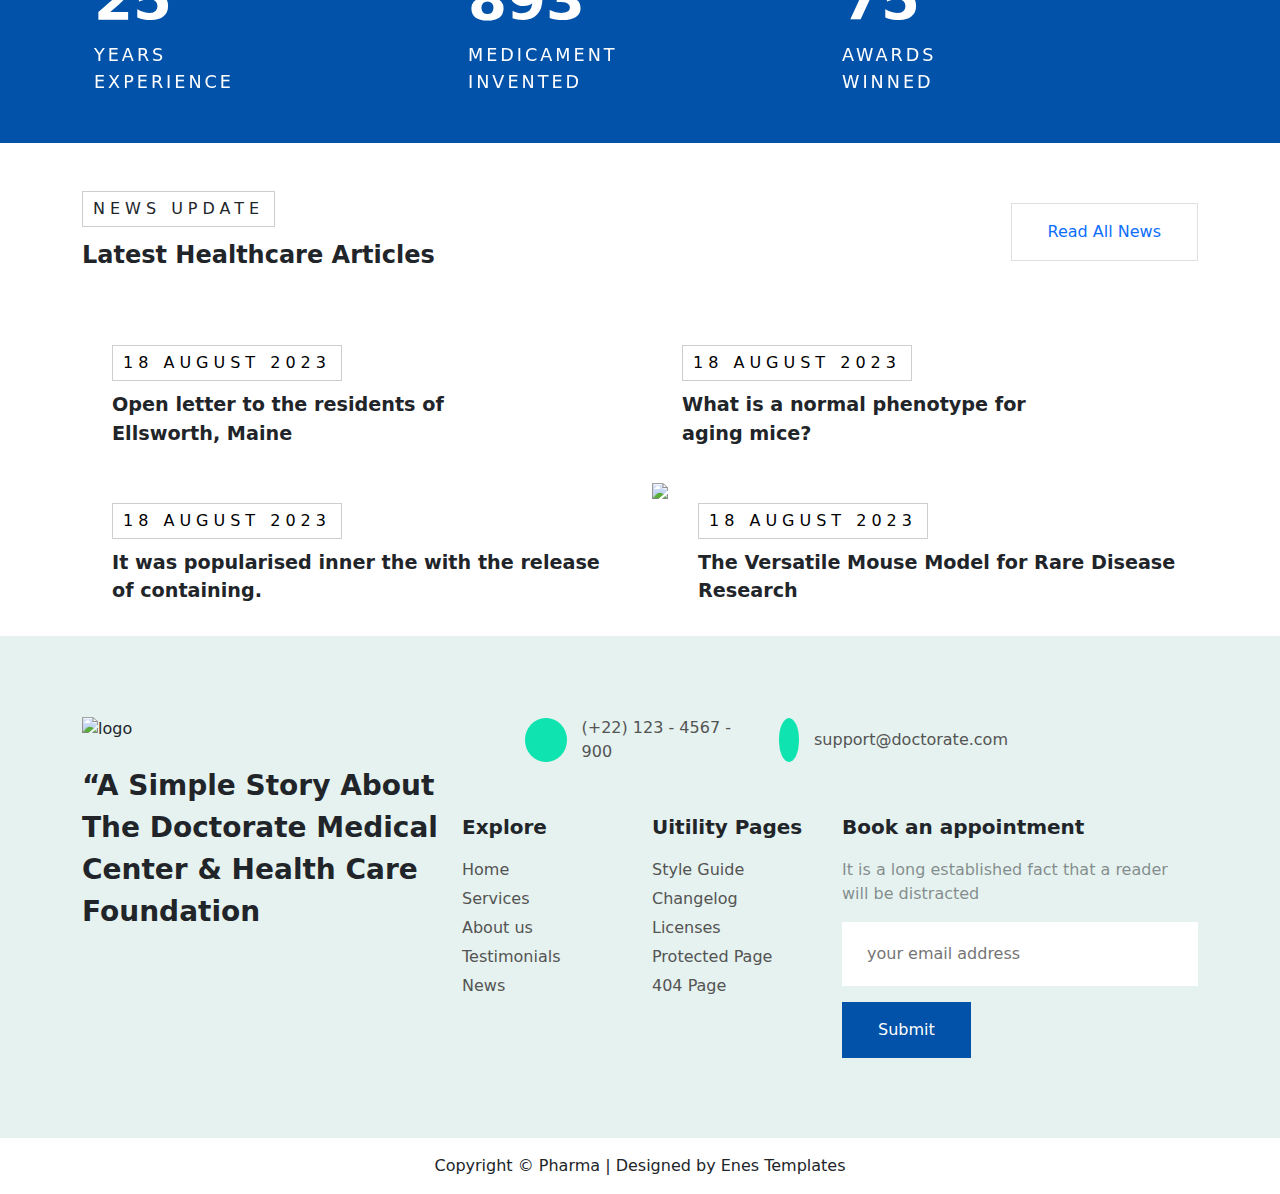
==== commit 0dde2e2d: "Fix errors" ====
--- a/index.html
+++ b/index.html
@@ -17,25 +17,25 @@
 <body>
     <div class="top-bar">
         <div class="container">
-            <div class="row">
-                <div class="col-12 col-lg-6">
-                    <span>Welcome to Pharma. We provides medical accessories</span>
-                </div>
-                <div class="col-12 col-lg-12">
-                    <div class="d-flex justify-content-end">
-                        <a href="tel:+4048507080" class="d-flex gap-2 align-items-center me-4">
-                            <i class="icon icon-phone"></i>
-                            <span>(404) 850 - 7080</span>
-                        </a>
-                        <a href="mailto:info@hasanunal.org" class="d-flex gap-2 align-items-center">
-                            <i class="icon icon-mail"></i>
-                            <span>info@enesazizi.org</span>
-                        </a>
-                    </div>
-                </div>
-            </div>
-        </div>
-    </div>
+          <div class="row">
+            <div class="col-12 col-lg-6">
+              <span>Welcome to Pharma. We provides medical accessories</span>
+            </div>
+            <div class="col-6 col-lg-6">
+              <div class="d-flex justify-content-end">
+                <a href="tel:+4048507080" class="d-flex gap-2 align-items-center me-4">
+                  <i class="icon icon-phone"></i>
+                  <span>(404) 850 - 7080</span>
+                </a>
+                <a  class="d-flex gap-2 align-items-center">
+                  <i class="icon icon-mail"></i>
+                  <span>anasazizi@gmail.com</span>
+                </a>
+              </div>
+            </div>
+          </div>
+        </div>
+      </div>
     <header class="sticky-top">
 
 
--- a/assets/css/style.css
+++ b/assets/css/style.css
@@ -0,0 +1,562 @@
+:root {
+  --main-blue:#0152A8;
+  --main-green:#0FE3AF;
+}
+
+a {
+  text-decoration: none;
+}
+
+.top-bar {
+  background-color: #0152A8;
+  color: #ffffff;
+  padding-top: 18px;
+  padding-bottom: 18px;
+}
+
+.top-bar a {
+  color: #ffffff;
+}
+
+.top-bar .icon {
+  display: inline-block;
+  background-color: #095FBA;
+  background-size: 20px;
+  background-repeat: no-repeat;
+  background-position: center;
+  width: 34px;
+  height: 34px;
+  border-radius: 50%;
+}
+
+.top-bar .icon.icon-phone {
+  background-image: url("../img/icon/phone.svg");
+}
+
+.top-bar .icon.icon-mail {
+  background-image: url("../img/icon/mail.svg");
+}
+
+.btn-main-green {
+  background-color: #0FE3AF;
+  padding: 16px 36px;
+  text-decoration: none;
+}
+
+.btn-main-blue {
+  background-color: #0152A8;
+  padding: 16px 36px;
+  text-decoration: none;
+  color: #ffffff;
+  transition: all 0.2s;
+}
+
+.btn-main-blue:hover {
+  background-color: #2B78CA;
+  transition: all 0.2s;
+}
+
+.blog-btn {
+  border: solid #DFDFDF 1px;
+  background-color: transparent;
+}
+
+.blog-btn:hover {
+  transition: all 0.2s;
+  background-color: #f1f1f1;
+}
+
+.service-card {
+  position: relative;
+  background-color: #f1f1f1;
+  display: flex;
+  flex-direction: column;
+  gap: 6px;
+  overflow: hidden;
+  border-radius: 4px;
+}
+
+.service-card-content {
+  padding: 45px 30px;
+}
+
+.service-card-showcase {
+  position: absolute;
+  left: 0;
+  right: 0;
+  top: 0;
+  bottom: 0;
+  visibility: hidden;
+  opacity: 0;
+  transition: all 0.3s;
+}
+
+.service-card:hover .service-card-showcase {
+  visibility: visible;
+  opacity: 1;
+}
+
+.service-card-img {
+  width: 54px;
+  height: 54px;
+}
+
+.service-card-title {
+  /* hocaya soracam */
+  font-size: 1.3rem;
+  font-weight: 500;
+  color: #1C1C1C;
+}
+
+.service-card-desc {
+  color: #545454;
+  font-size: 0.95rem;
+}
+
+.service-card-link {
+  display: flex;
+  align-items: center;
+  color: #363636;
+}
+
+.service-card-link::after {
+  content: "";
+  display: inline-block;
+  background-image: url("../img/icon/plus.svg");
+  background-size: contain;
+  background-repeat: no-repeat;
+  background-position: center;
+  width: 16px;
+  height: 16px;
+  margin-left: 5px;
+}
+
+.section-service-title {
+  display: inline-block;
+  text-transform: uppercase;
+  letter-spacing: 5px;
+  border: 0.5px solid #CECECE;
+  padding: 5px 10px;
+  transition: all 300ms;
+  margin-bottom: 10px;
+}
+
+.section-service-title:hover {
+  background-color: #f1f1f1;
+}
+
+.call-center {
+  background-image: url("../img/background/call-center.jpg");
+  background-attachment: fixed;
+  background-repeat: no-repeat;
+  background-size: cover;
+  background-position: bottom center;
+  padding: 110px 0;
+}
+
+.call-center-card {
+  background-color: #ffffff;
+  padding: 55px;
+}
+
+.call-center-card-icon {
+  display: flex;
+  align-items: center;
+  justify-content: center;
+  width: 60px;
+  height: 60px;
+  border: 1px solid #0FE3AF;
+  border-radius: 50%;
+  /* hocaya soracam */
+  flex-shrink: 0;
+}
+
+.call-center-card-icon .card-icon-1 {
+  display: inline-block;
+  width: 24px;
+  height: 24px;
+  background-image: url("../img/icon/document.svg");
+  background-repeat: no-repeat;
+  background-position: center;
+}
+
+.call-center-card-icon .card-icon-2 {
+  display: inline-block;
+  width: 24px;
+  height: 24px;
+  background-image: url("../img/icon/time.svg");
+  background-repeat: no-repeat;
+  background-position: center;
+}
+
+.meeting-wrapper {
+  background-color: var(--main-blue);
+  background-image: url("../img/background/bg-2.png"), url("../img/background/bg.png");
+  background-repeat: no-repeat;
+  background-position: right top, bottom left;
+  display: flex;
+  justify-content: center;
+  align-items: center;
+  flex-direction: column;
+  text-align: center;
+  height: 412px;
+}
+
+.meeting-wrapper-content {
+  max-width: 500px;
+}
+
+.speacial-care-title {
+  margin-bottom: 23px;
+}
+
+.speacial-care-text {
+  margin-bottom: 23px;
+}
+
+.specail-care-list {
+  margin-bottom: 30px;
+  padding-left: 0;
+}
+
+.specail-care-list li {
+  background-image: url("../img/icon/checked.svg");
+  list-style: none;
+  background-position: left center;
+  background-repeat: no-repeat;
+  /* padding-top: 15px; */
+  line-height: 40px;
+  padding-left: 25px;
+}
+
+.special-care-content {
+  position: relative;
+}
+
+.special-care-img img {
+  width: 100%;
+  height: 100%;
+}
+
+.special-care-content-info {
+  position: absolute;
+  background-color: #000000;
+  padding: 15px;
+  left: 50%;
+  transform: translateX(-50%);
+  bottom: 80px;
+}
+
+.feedback-card {
+  flex-wrap: wrap;
+  background-color: #f1f1f1;
+  padding: 50px;
+  margin-bottom: 15px;
+}
+
+.icon-star {
+  display: inline-block;
+  background-image: url("../img/icon/Star-before.svg");
+  background-repeat: no-repeat;
+  width: 30px;
+  height: 30px;
+  background-position: center;
+}
+.icon-star.active {
+  background-image: url("../img/icon/star.svg");
+}
+
+.why-section {
+  background-image: url("../img/background/Background.jpg");
+  background-repeat: no-repeat;
+  background-size: cover;
+  background-position: bottom center;
+  padding: 110px 0;
+}
+
+.slider-main-content {
+  position: absolute;
+  top: 20%;
+  transform: translate(50%);
+}
+.slider-main-content-top-info {
+  display: inline-block;
+  background-color: var(--main-green);
+  letter-spacing: 1px;
+  text-transform: uppercase;
+  color: #000;
+  padding: 3px 10px;
+}
+.slider-main-content-title {
+  font-size: 3.5rem;
+  color: #143450;
+  font-weight: 700;
+  line-height: 120%;
+}
+.slider-main-content-desc {
+  color: #000000;
+  font-size: 1rem;
+}
+.slider-main-button {
+  margin-top: 50px;
+}
+
+.why-choose-us {
+  background-color: #dcedfe;
+  background-image: url("../img/background/line-1.png"), url("../img/background/line-2.png");
+  background-repeat: no-repeat;
+  background-position: top left, right bottom;
+  padding: 120px 0;
+}
+
+.why-choose-us-url {
+  display: flex;
+  flex-wrap: wrap;
+  justify-content: center;
+  -moz-column-gap: 50px;
+  column-gap: 50px;
+  row-gap: 40px;
+  max-width: 910px;
+  margin-left: auto;
+  margin-right: auto;
+}
+
+.why-choose-us-url a {
+  display: inline-flex;
+  align-items: center;
+  color: #0152a8;
+}
+
+.why-choose-us-url a::before {
+  content: "";
+  display: inline-block;
+  background-image: url("../img/icon/link-check.svg");
+  background-size: contain;
+  background-position: center;
+  width: 20px;
+  height: 20px;
+  margin-right: 5px;
+}
+
+.bg-main-blue {
+  background-color: var(--main-blue);
+}
+
+.bg-main-green {
+  background-color: var(--main-green);
+}
+
+.team-card {
+  background-color: #004a99;
+  padding: 30px;
+}
+
+.team-card-img {
+  margin-bottom: 20px;
+}
+
+.team-card-img img {
+  width: 100%;
+  height: 100%;
+}
+
+.team-card-title {
+  color: #ffffff;
+  font-weight: 600;
+  font-size: 1.5rem;
+  text-align: center;
+}
+
+.team-card-desc {
+  color: #ffffff;
+  font-weight: 300;
+  text-align: center;
+}
+
+.team-card-social-media {
+  display: flex;
+  align-items: center;
+  justify-content: center;
+  margin-top: 25px;
+  gap: 15px;
+}
+
+.team-card-social-media a {
+  display: inline-block;
+  width: 25px;
+  height: 25px;
+  color: #ffffff;
+  text-decoration: underline;
+  background-repeat: no-repeat;
+  background-position: center;
+  background-size: contain;
+}
+
+.team-card-social-media a.icon-instagram {
+  background-image: url("../img/icon/instagram.svg");
+}
+
+.team-card-social-media a.icon-facebook {
+  background-image: url("../img/icon/facebook.svg");
+}
+
+.team-card-social-media a.icon-twitter {
+  background-image: url("../img/icon/twitter.svg");
+}
+
+.silder-main-content-top-info {
+  display: inline-block;
+  background-color: var(--main-green);
+  letter-spacing: 1px;
+  text-transform: uppercase;
+  color: #000;
+  padding: 3px 10px;
+}
+
+.silder-main-content-title {
+  font-size: 3.5rem;
+  color: #143450;
+  font-weight: 700;
+  line-height: 120%;
+}
+
+.silder-main-content-desc {
+  color: #000000;
+  font-size: 1rem;
+}
+
+.slider-statistics {
+  color: white;
+}
+.slider-statistics-number {
+  font-size: 3.5rem;
+  font-weight: 700;
+  max-width: 150px;
+}
+.slider-statistics-desc {
+  font-size: 1.1rem;
+  letter-spacing: 3px;
+  text-transform: uppercase;
+  max-width: 150px;
+}
+
+.blog-card-info-title {
+  display: block; /* or inline-block */
+  text-overflow: ellipsis;
+  word-wrap: break-word;
+  overflow: hidden;
+  max-height: 3.6em;
+  line-height: 1.8em;
+  font-size: 1.2rem;
+  font-weight: 700;
+  white-space: nowrap;
+}
+
+.featured-blog-card {
+  display: flex;
+  margin-bottom: 30px;
+}
+.featured-blog-card-img {
+  margin-right: 30px;
+}
+.featured-blog-card-img img {
+  width: 100%;
+  -o-object-fit: cover;
+     object-fit: cover;
+  width: 220px;
+}
+.featured-blog-card-info-title {
+  font-size: 1.2rem;
+  font-weight: 700;
+}
+
+footer {
+  background-color: #e5f2ef;
+  background-image: url("../img/background/line-1.png"), url("../img/background/line-2.png");
+  background-repeat: no-repeat;
+  background-position: top left, right bottom;
+  padding: 80px 0;
+}
+footer .footer-sitemap a {
+  display: block;
+  color: #545454;
+  font-weight: 500;
+  margin-bottom: 5px;
+  transition: all 0.2s;
+}
+footer .footer-sitemap a:hover {
+  color: #000;
+  transition: all 0.2s;
+}
+footer .footer-link-phone,
+footer .footer-link-mail {
+  display: flex;
+  align-items: center;
+  gap: 15px;
+  color: #545454;
+}
+footer .icon-phone,
+footer .icon-mail {
+  display: inline-block;
+  background-color: var(--main-green);
+  background-repeat: no-repeat;
+  background-size: 18px 18px;
+  background-position: center;
+  width: 44px;
+  height: 44px;
+  border-radius: 50%;
+}
+footer .icon-phone {
+  background-image: url("../img/icon/footer-phone.svg");
+}
+footer .icon-mail {
+  background-image: url("../img/icon/footer-mail.svg");
+}
+footer .input-newsletter {
+  border: none;
+  outline: none;
+  width: 100%;
+  padding: 20px 25px;
+  background-color: #ffffff;
+}
+footer .footer-link-social {
+  display: flex;
+  align-items: center;
+  justify-content: flex-end;
+  height: 100%;
+  gap: 30px;
+}
+footer .footer-link-social a {
+  display: flex;
+  align-items: center;
+  justify-content: center;
+}
+footer .footer-link-social i {
+  display: inline-block;
+  background-repeat: no-repeat;
+  background-size: contain;
+  background-position: center;
+  width: 30px;
+  height: 30px;
+}
+footer .footer-link-social .icon-instagram {
+  background-image: url("/assets/img/icon/footer-facebook.svg");
+}
+footer .footer-link-social .icon-facebook {
+  background-image: url("/assets/img/icon/footer-instagram.svg");
+}
+footer .footer-link-social .icon-twitter {
+  background-image: url("/assets/img/icon/footer-twitter.svg");
+}
+
+/* transform: ;
+translate: ; */
+/* 
+buyuk
+position:relative;
+kucuk
+position:absolute;
+
+sifre:BTKM3RS1N
+
+*//*# sourceMappingURL=style.css.map */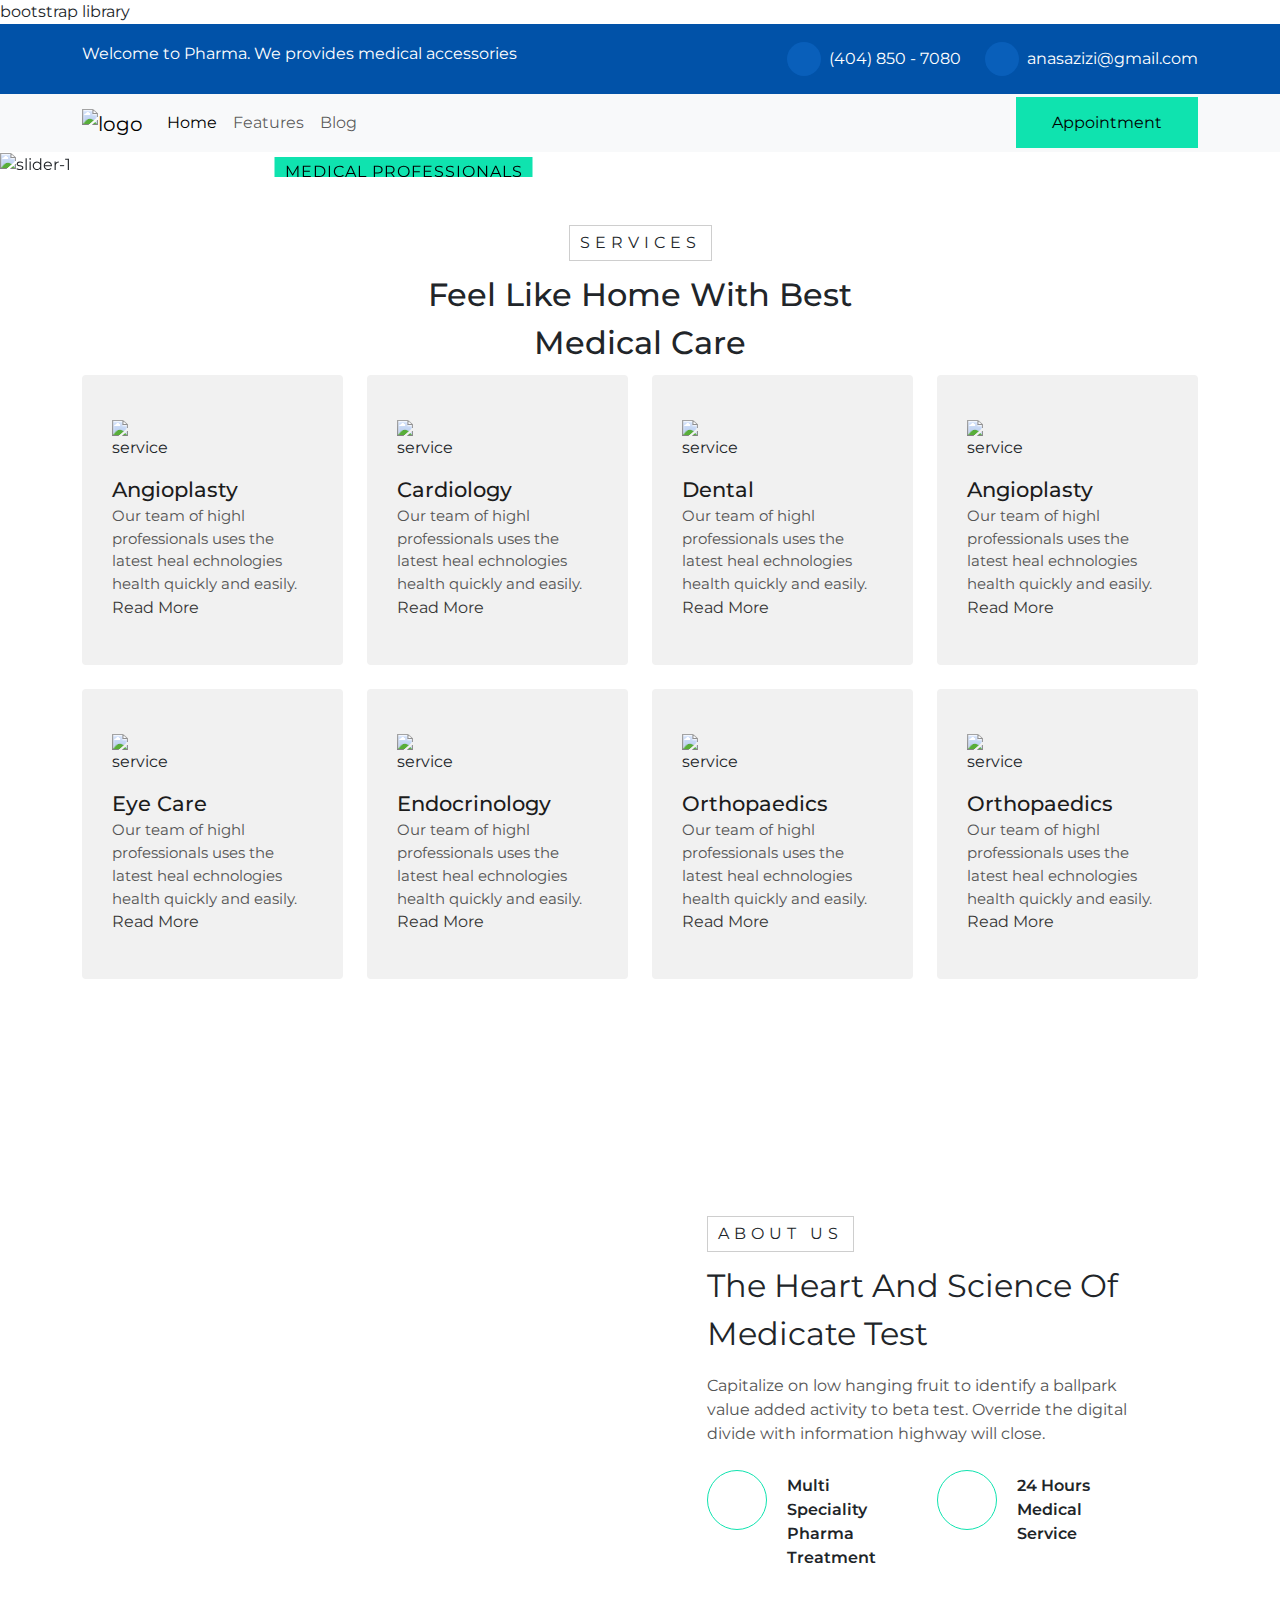
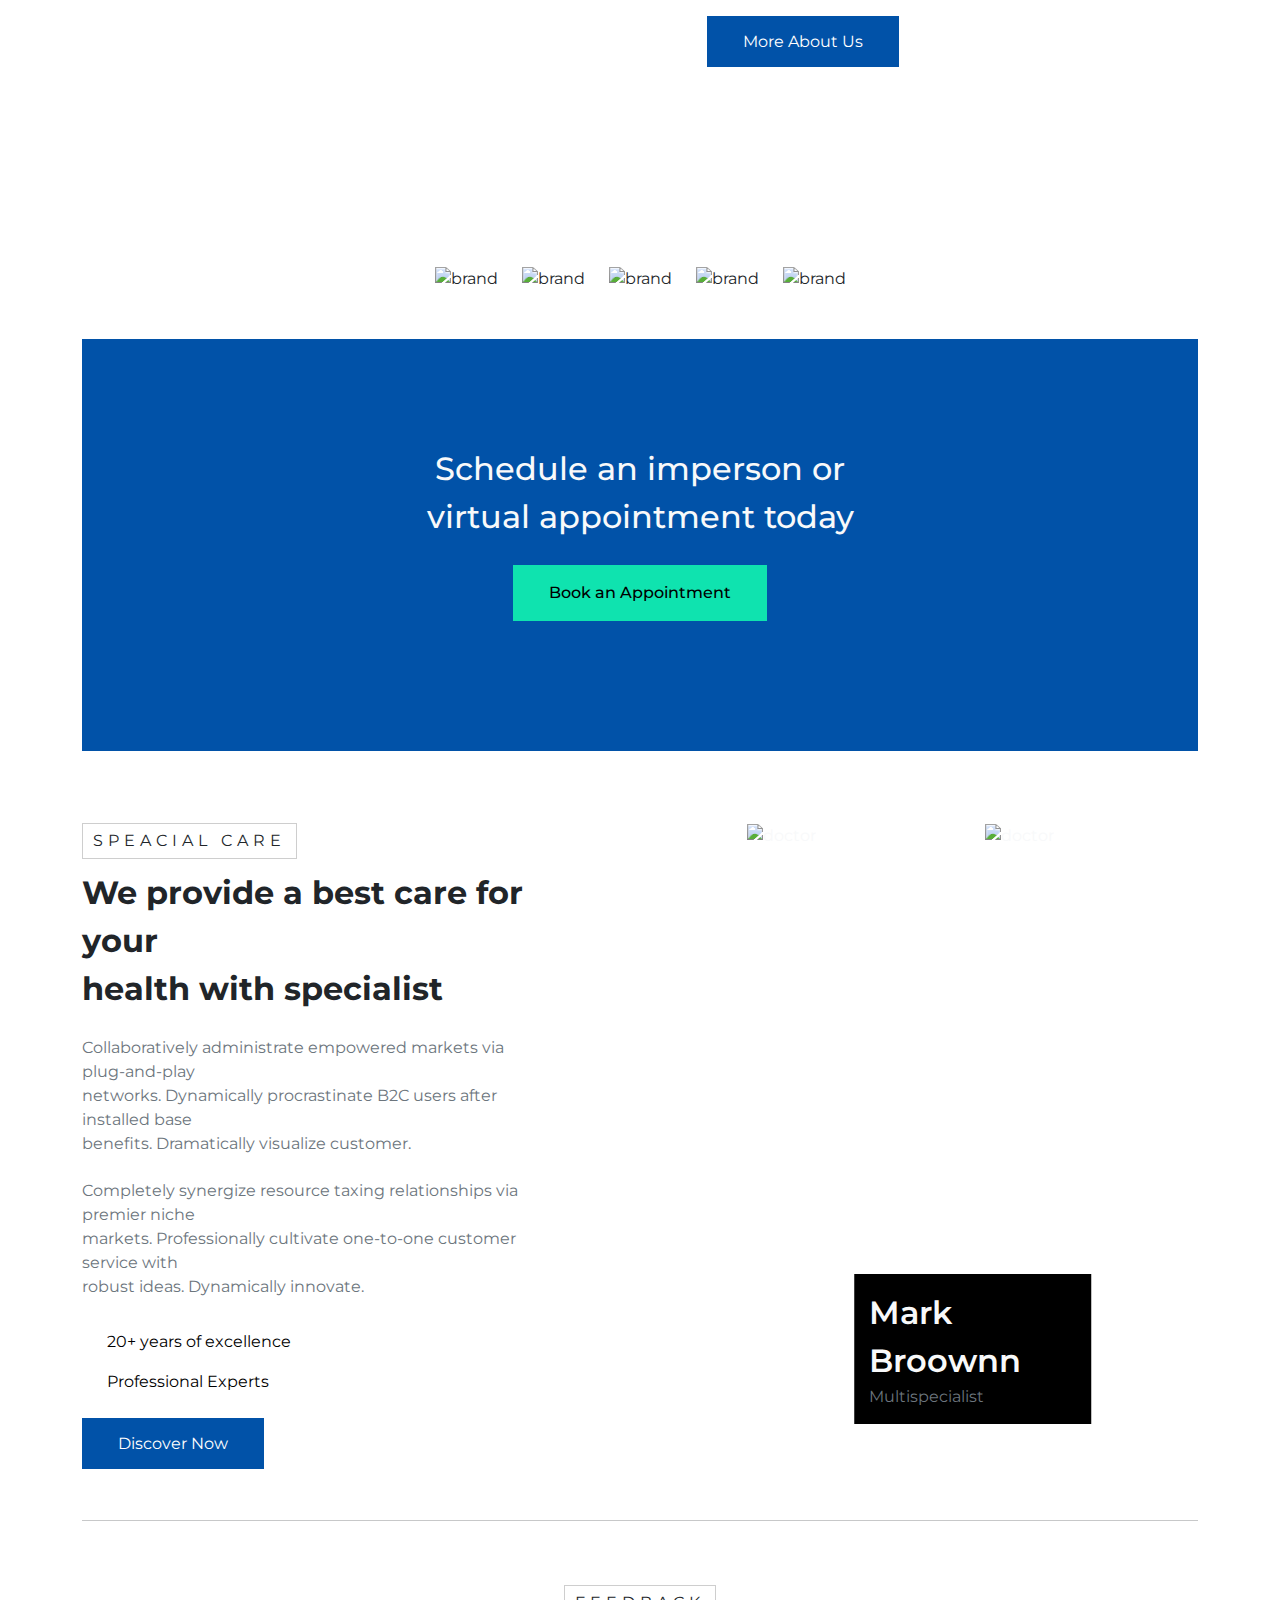
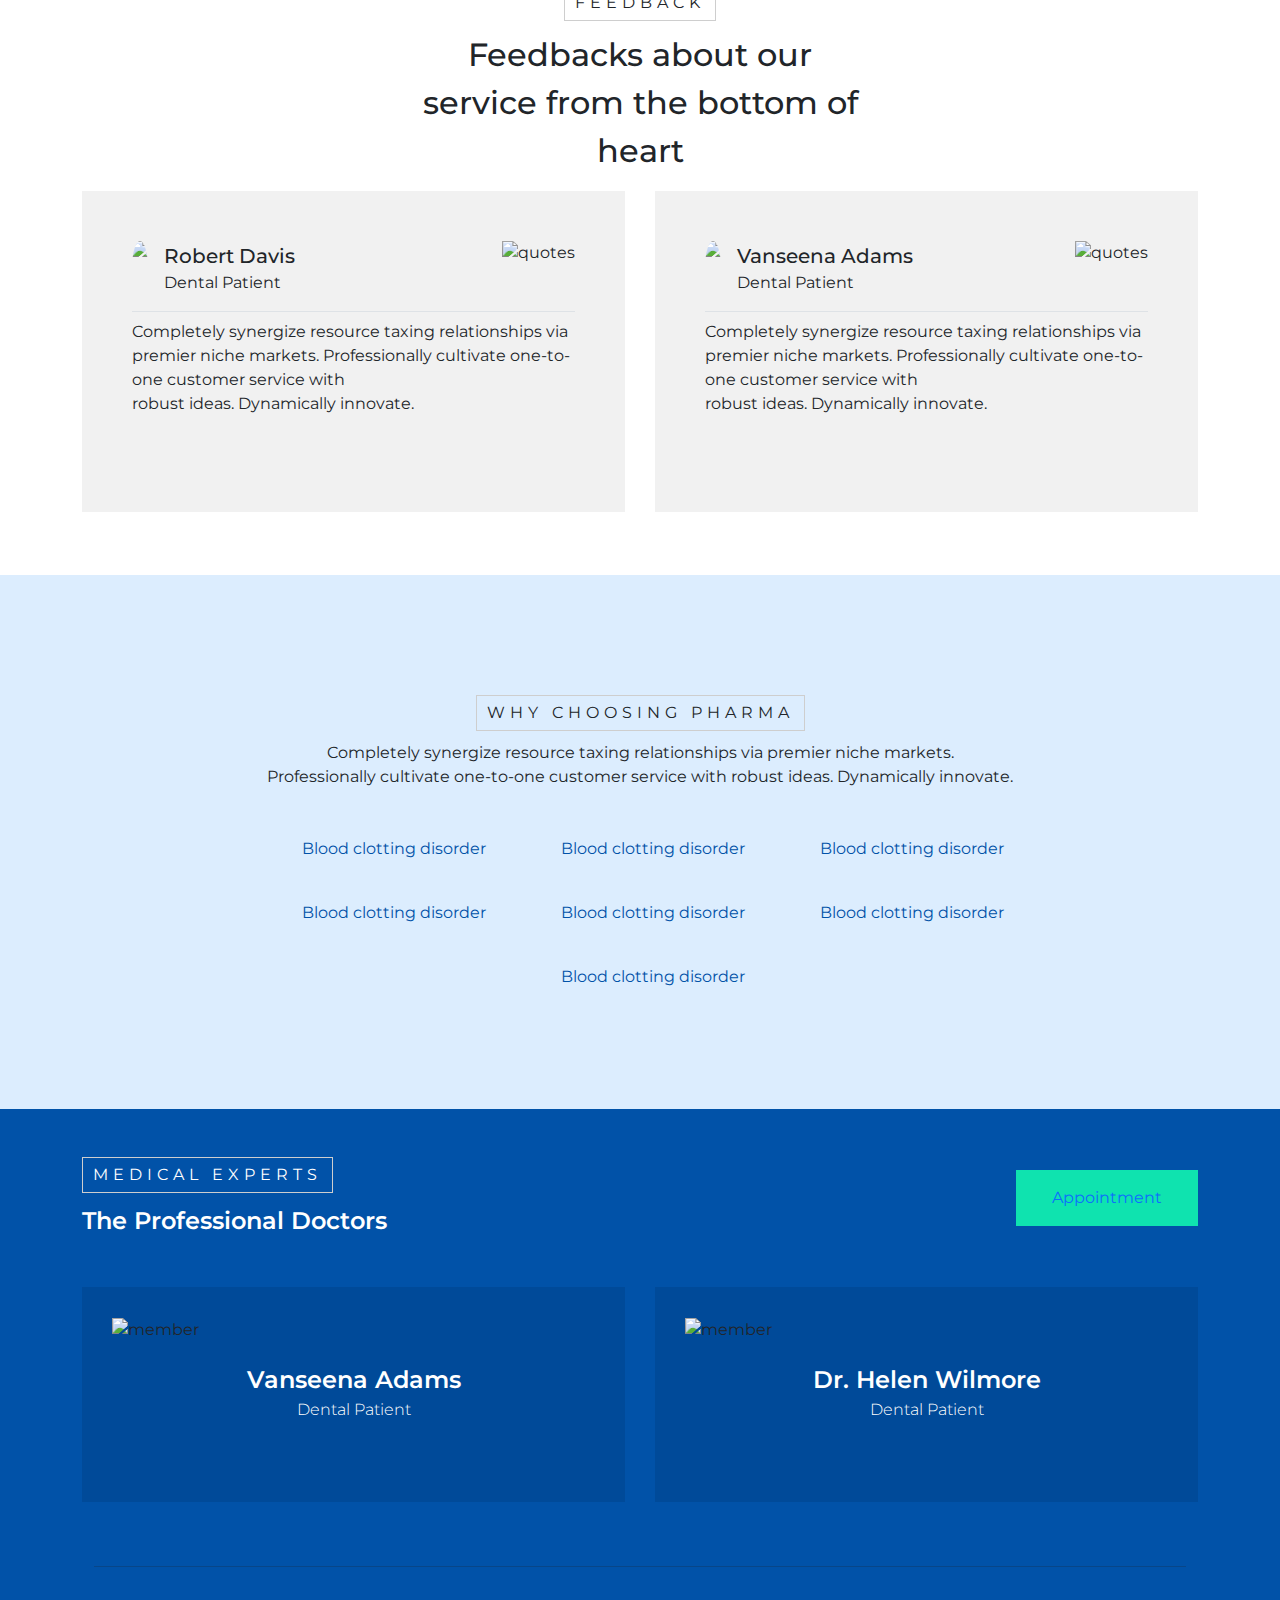
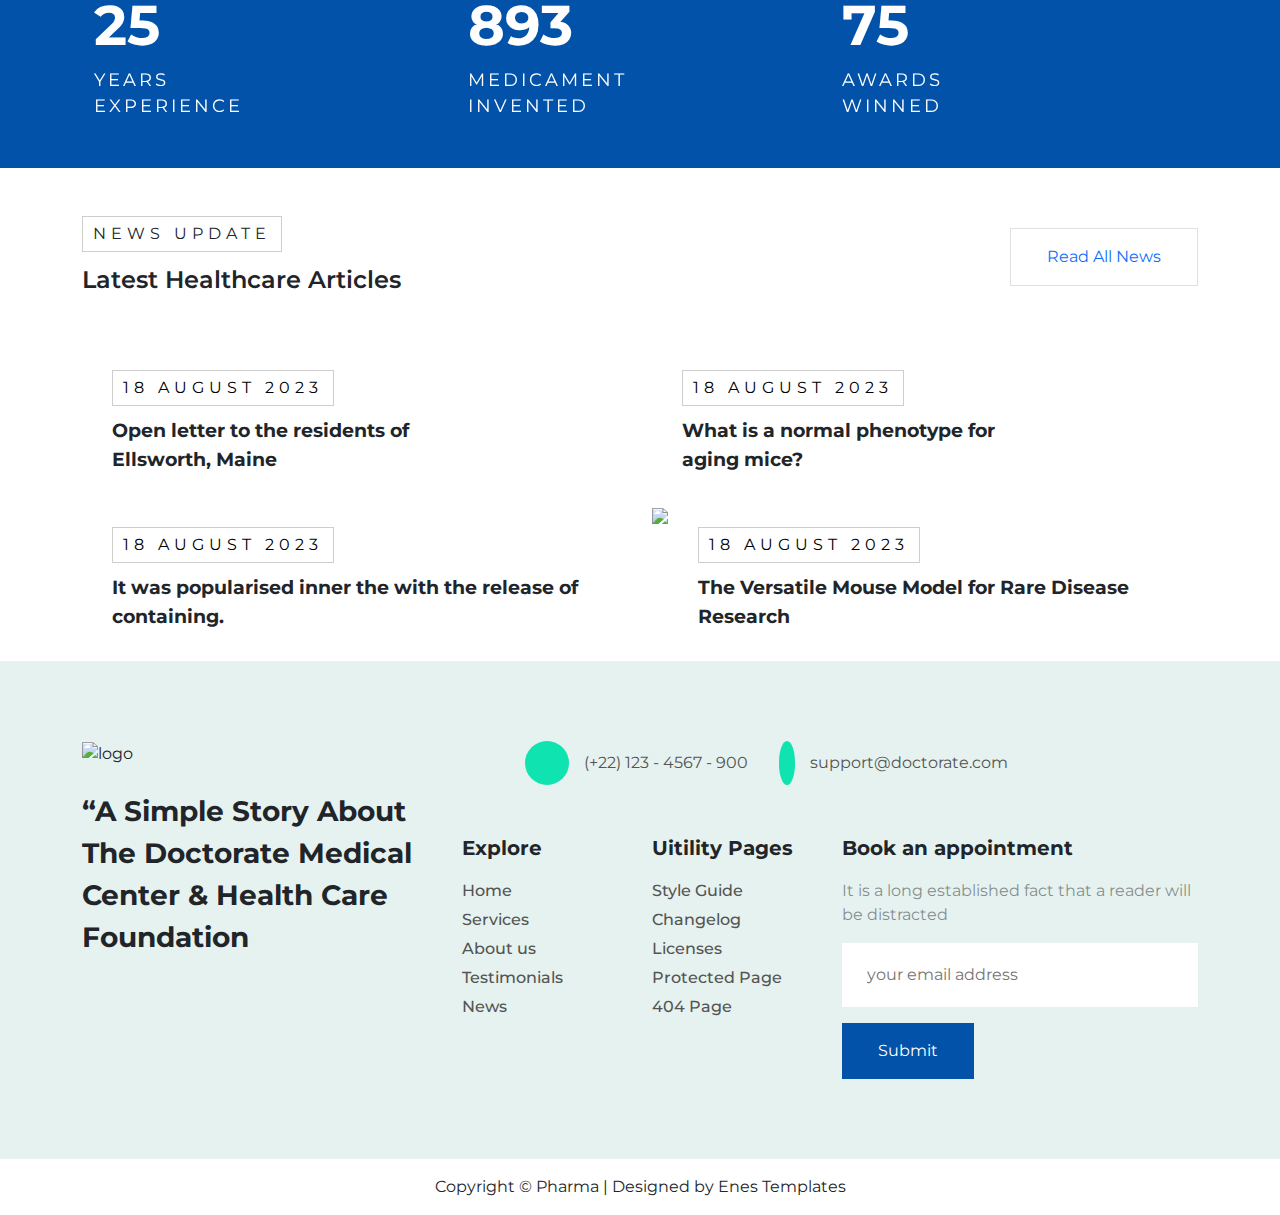
==== commit 4d3401c5: "version: 1.1.1" ====
--- a/index.html
+++ b/index.html
@@ -6,12 +6,12 @@
     <meta name="viewport" content="width=device-width, initial-scale=1.0">
     <link rel="icon" href="./assets/img/icon/logo.svg">
     <title>BTK AKADEMI</title>
-    <!-- bootstrap library-->
+    bootstrap library
     <link href="https://cdn.jsdelivr.net/npm/bootstrap@5.3.3/dist/css/bootstrap.min.css" rel="stylesheet"
         integrity="sha384-QWTKZyjpPEjISv5WaRU9OFeRpok6YctnYmDr5pNlyT2bRjXh0JMhjY6hW+ALEwIH" crossorigin="anonymous">
 
     <!-- css file -->
-    <link rel="stylesheet" href="assets/css/style.css">
+    <link rel="stylesheet" href="assets/css/style.css?v=1.1.1">
 </head>
 
 <body>
@@ -836,7 +836,7 @@
         integrity="sha384-YvpcrYf0tY3lHB60NNkmXc5s9fDVZLESaAA55NDzOxhy9GkcIdslK1eN7N6jIeHz"
         crossorigin="anonymous"></script>
 
-        <script src="assets/js/script.js"></script>
+        <script src="assets/js/script.js?v=1.0.0"></script>
 </body>
 
 </html>--- a/assets/css/style.css
+++ b/assets/css/style.css
@@ -1,6 +1,11 @@
+@import url("https://fonts.googleapis.com/css2?family=Montserrat:ital,wght@0,100..900;1,100..900&display=swap");
 :root {
   --main-blue:#0152A8;
   --main-green:#0FE3AF;
+}
+
+html, body {
+  font-family: "Montserrat", Helvetica, Arial, sans-serif;
 }
 
 a {
@@ -330,7 +335,7 @@
 .why-choose-us-url a::before {
   content: "";
   display: inline-block;
-  background-image: url("../img/icon/link-check.svg");
+  background-image: url("../img/icon/checked.svg");
   background-size: contain;
   background-position: center;
   width: 20px;
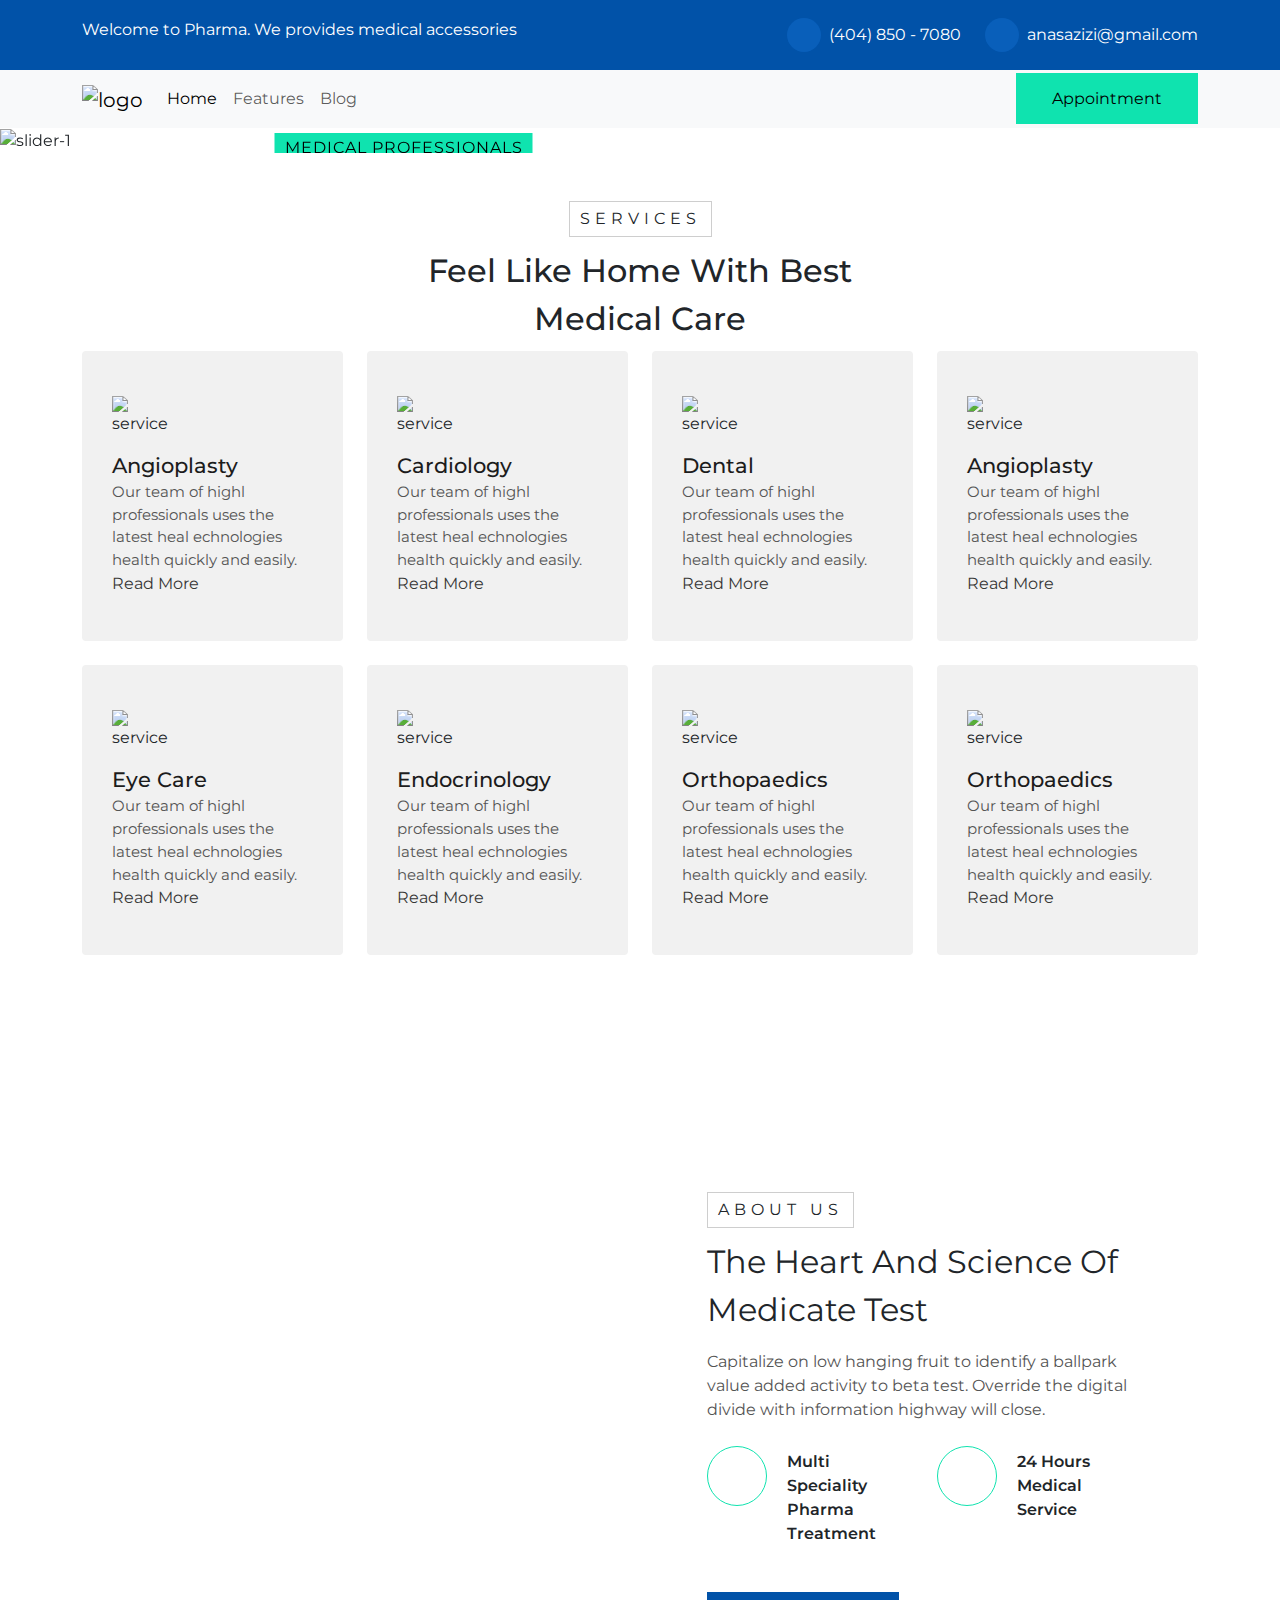
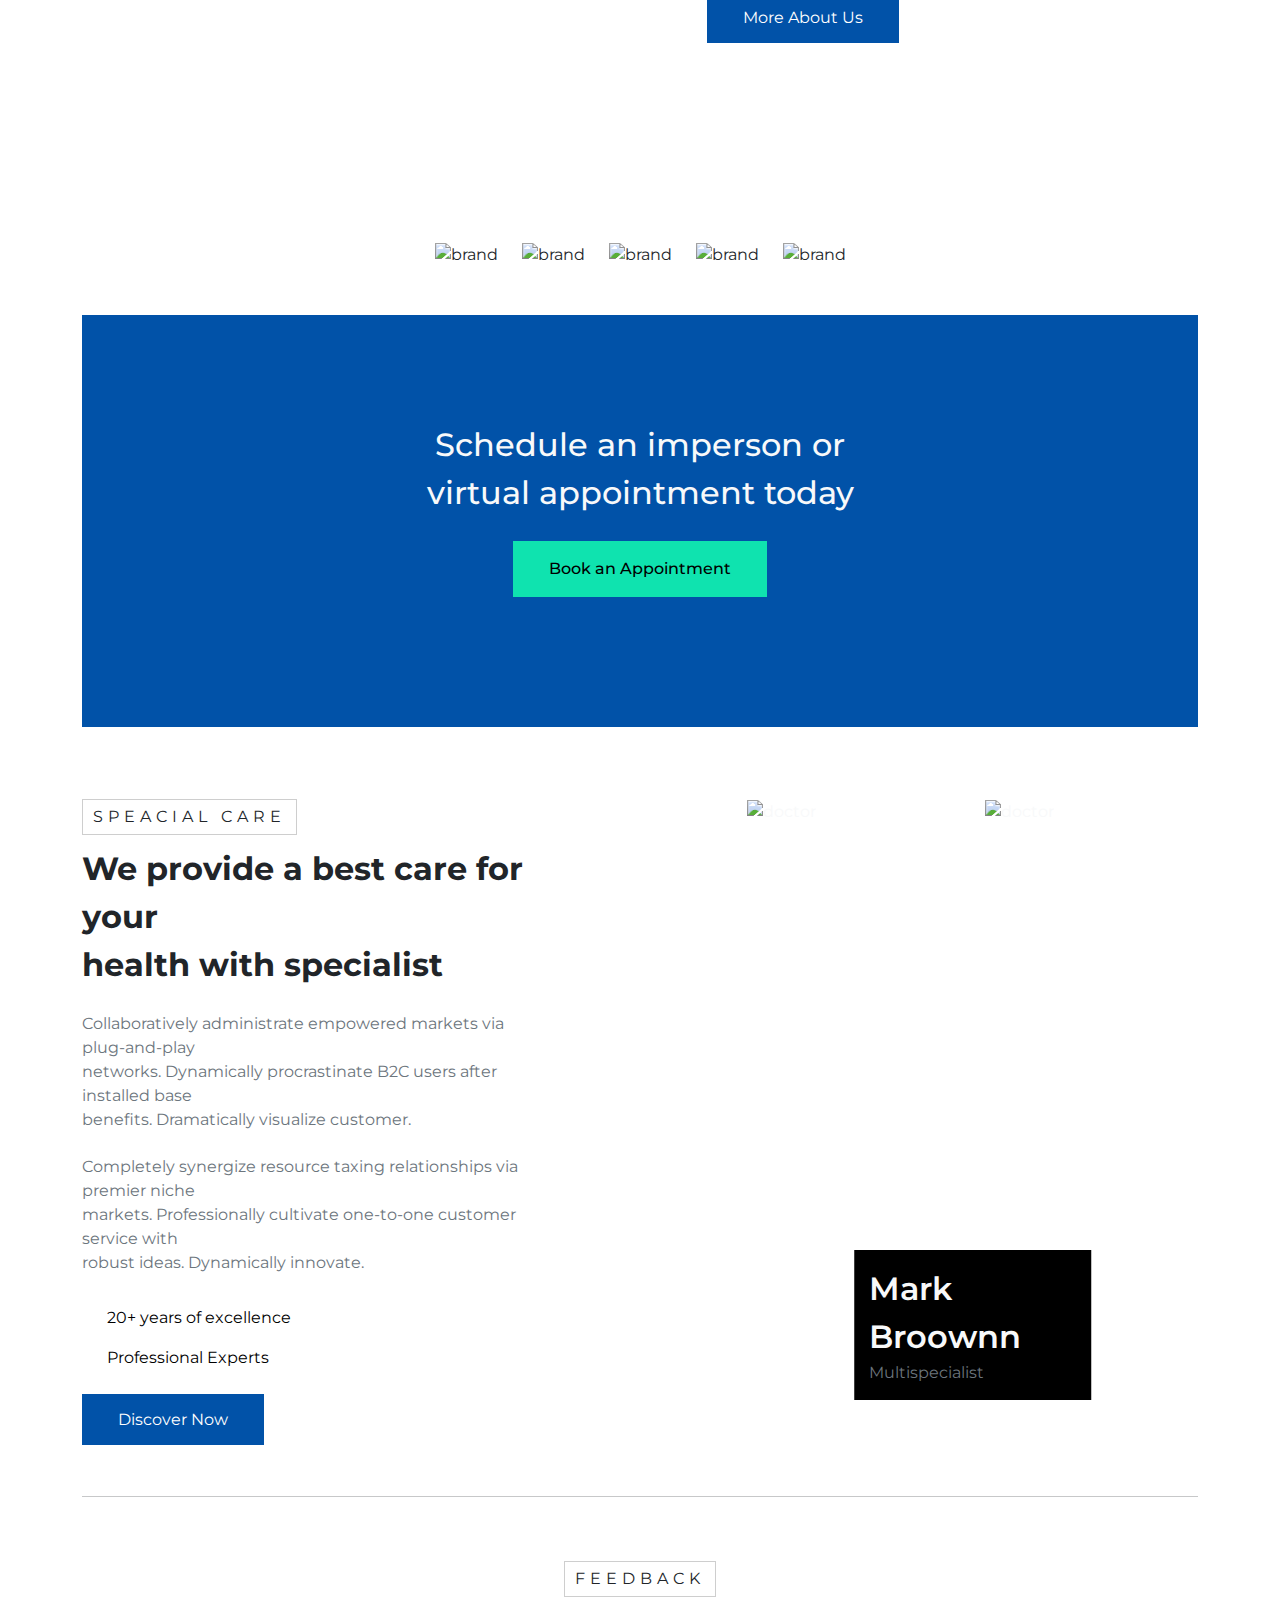
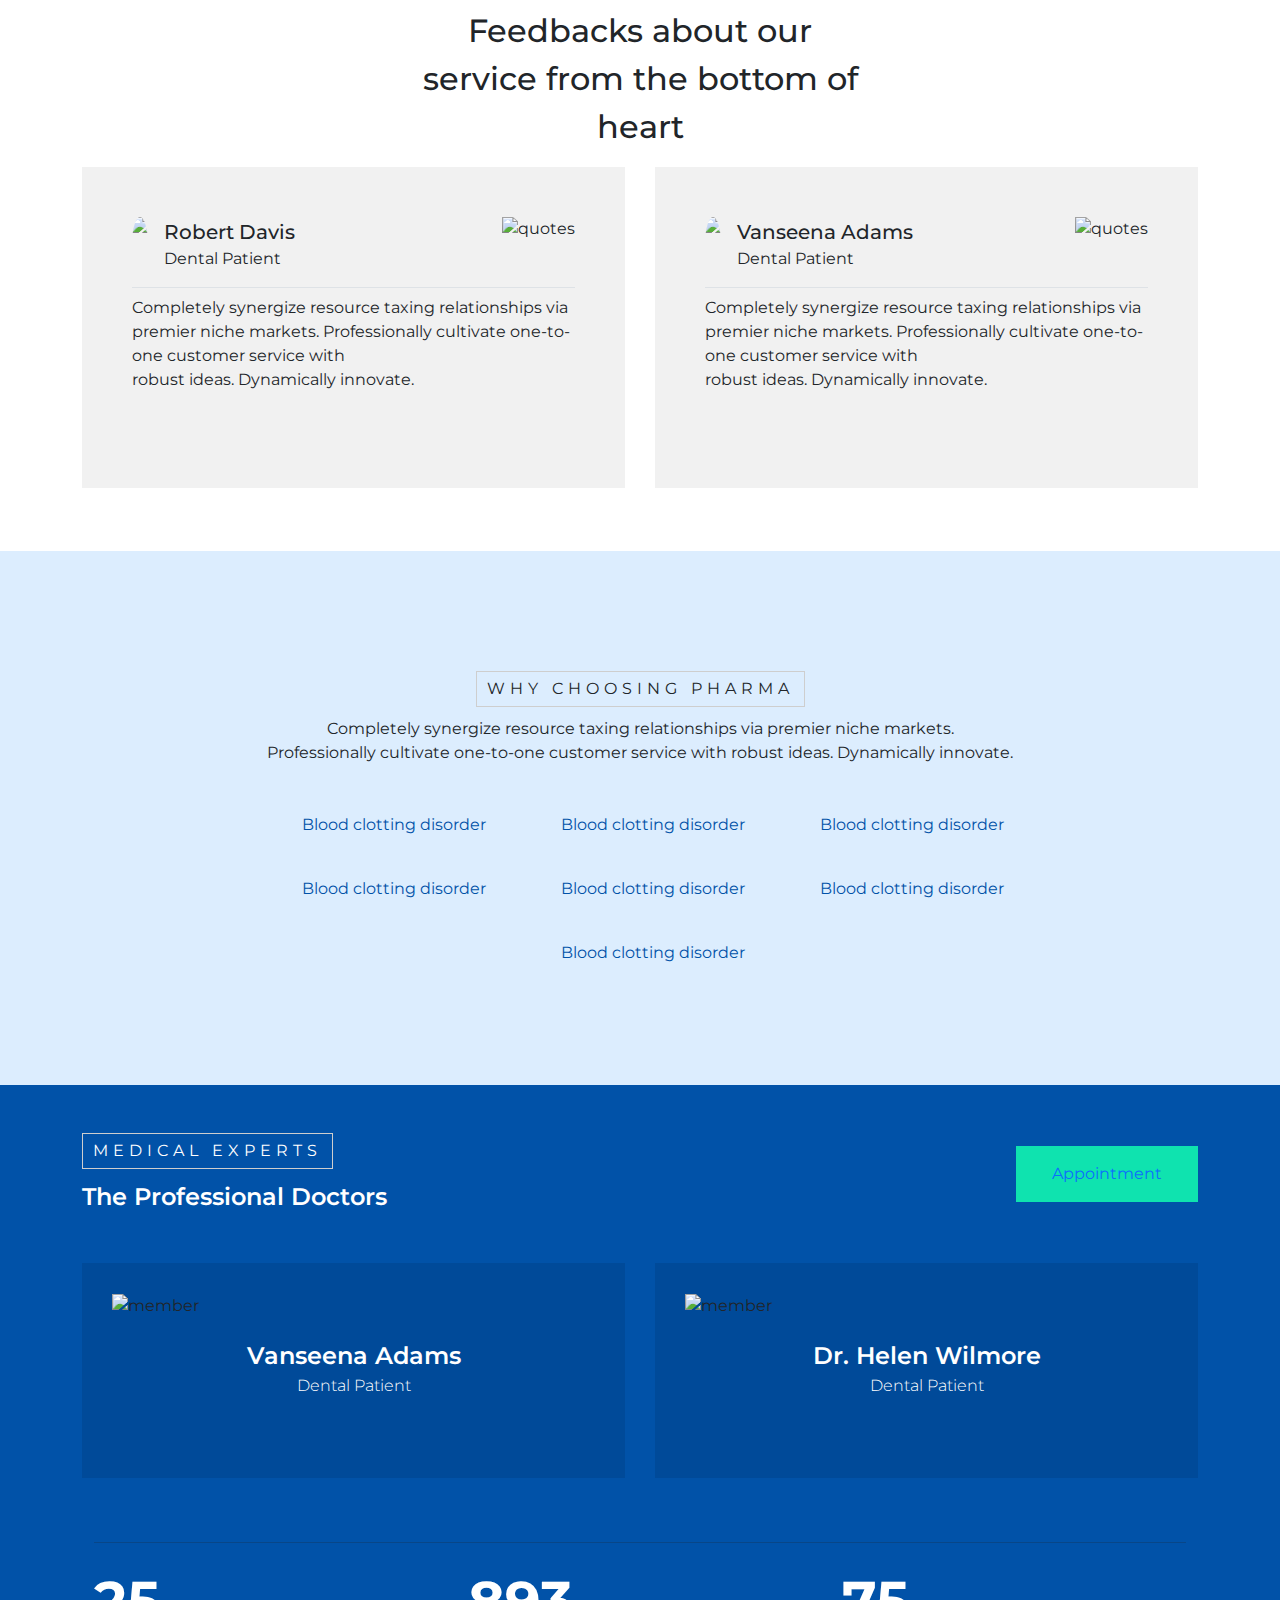
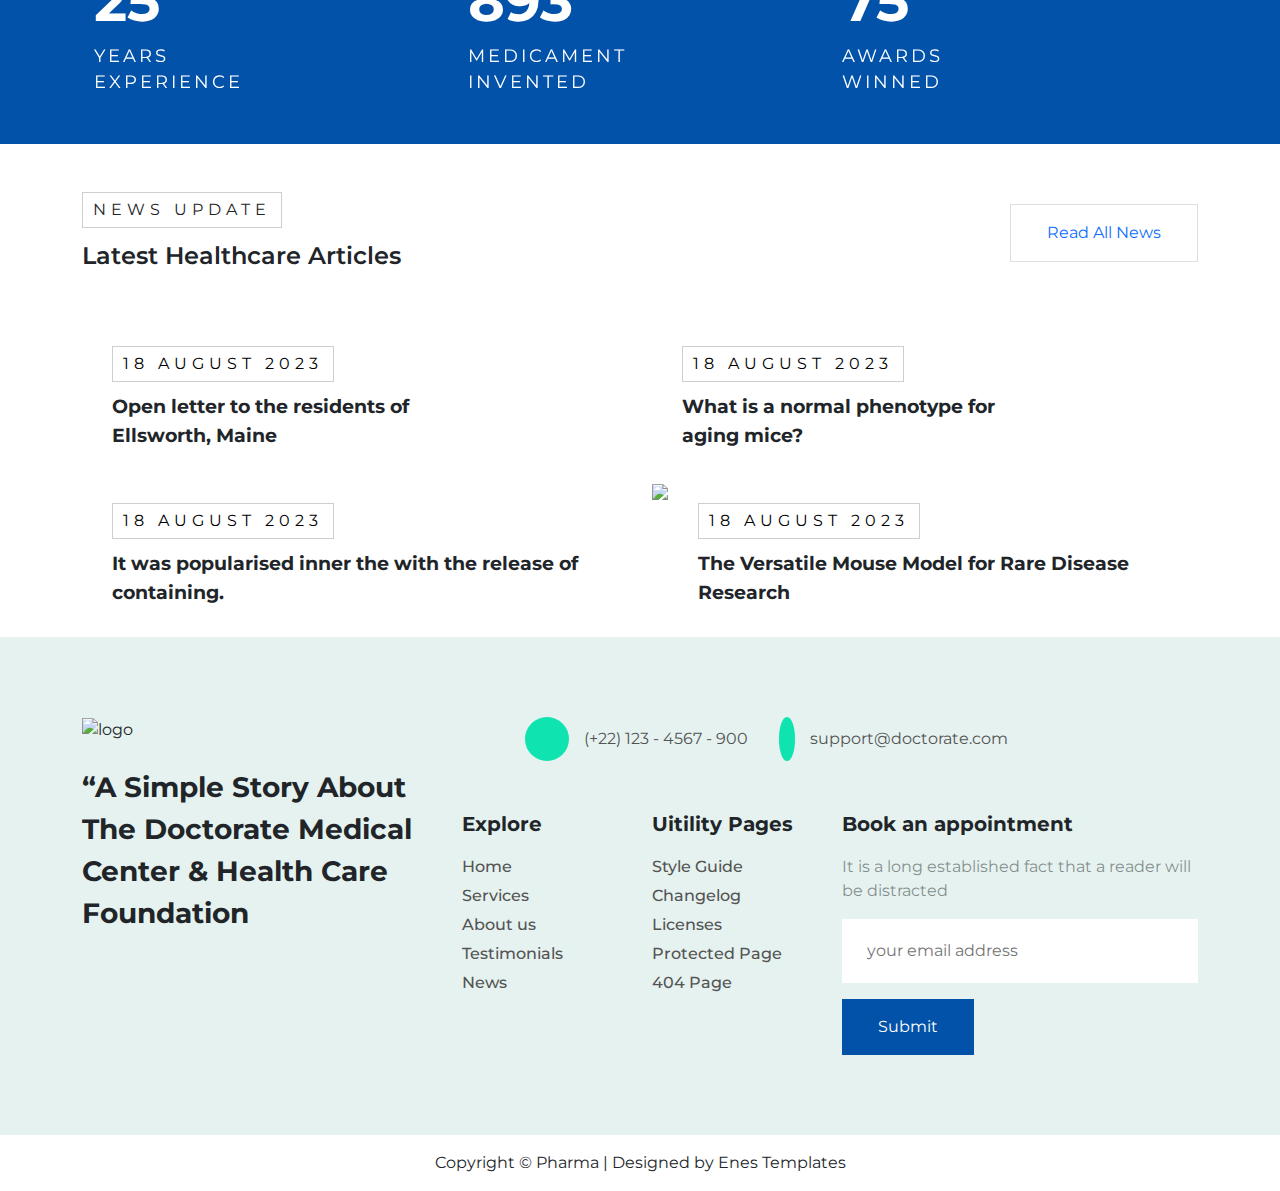
==== commit f766d21d: "Update index.html" ====
--- a/index.html
+++ b/index.html
@@ -5,8 +5,7 @@
     <meta charset="UTF-8">
     <meta name="viewport" content="width=device-width, initial-scale=1.0">
     <link rel="icon" href="./assets/img/icon/logo.svg">
-    <title>BTK AKADEMI</title>
-    bootstrap library
+    <title>Pharma</title>
     <link href="https://cdn.jsdelivr.net/npm/bootstrap@5.3.3/dist/css/bootstrap.min.css" rel="stylesheet"
         integrity="sha384-QWTKZyjpPEjISv5WaRU9OFeRpok6YctnYmDr5pNlyT2bRjXh0JMhjY6hW+ALEwIH" crossorigin="anonymous">
 
@@ -839,4 +838,4 @@
         <script src="assets/js/script.js?v=1.0.0"></script>
 </body>
 
-</html>+</html>
